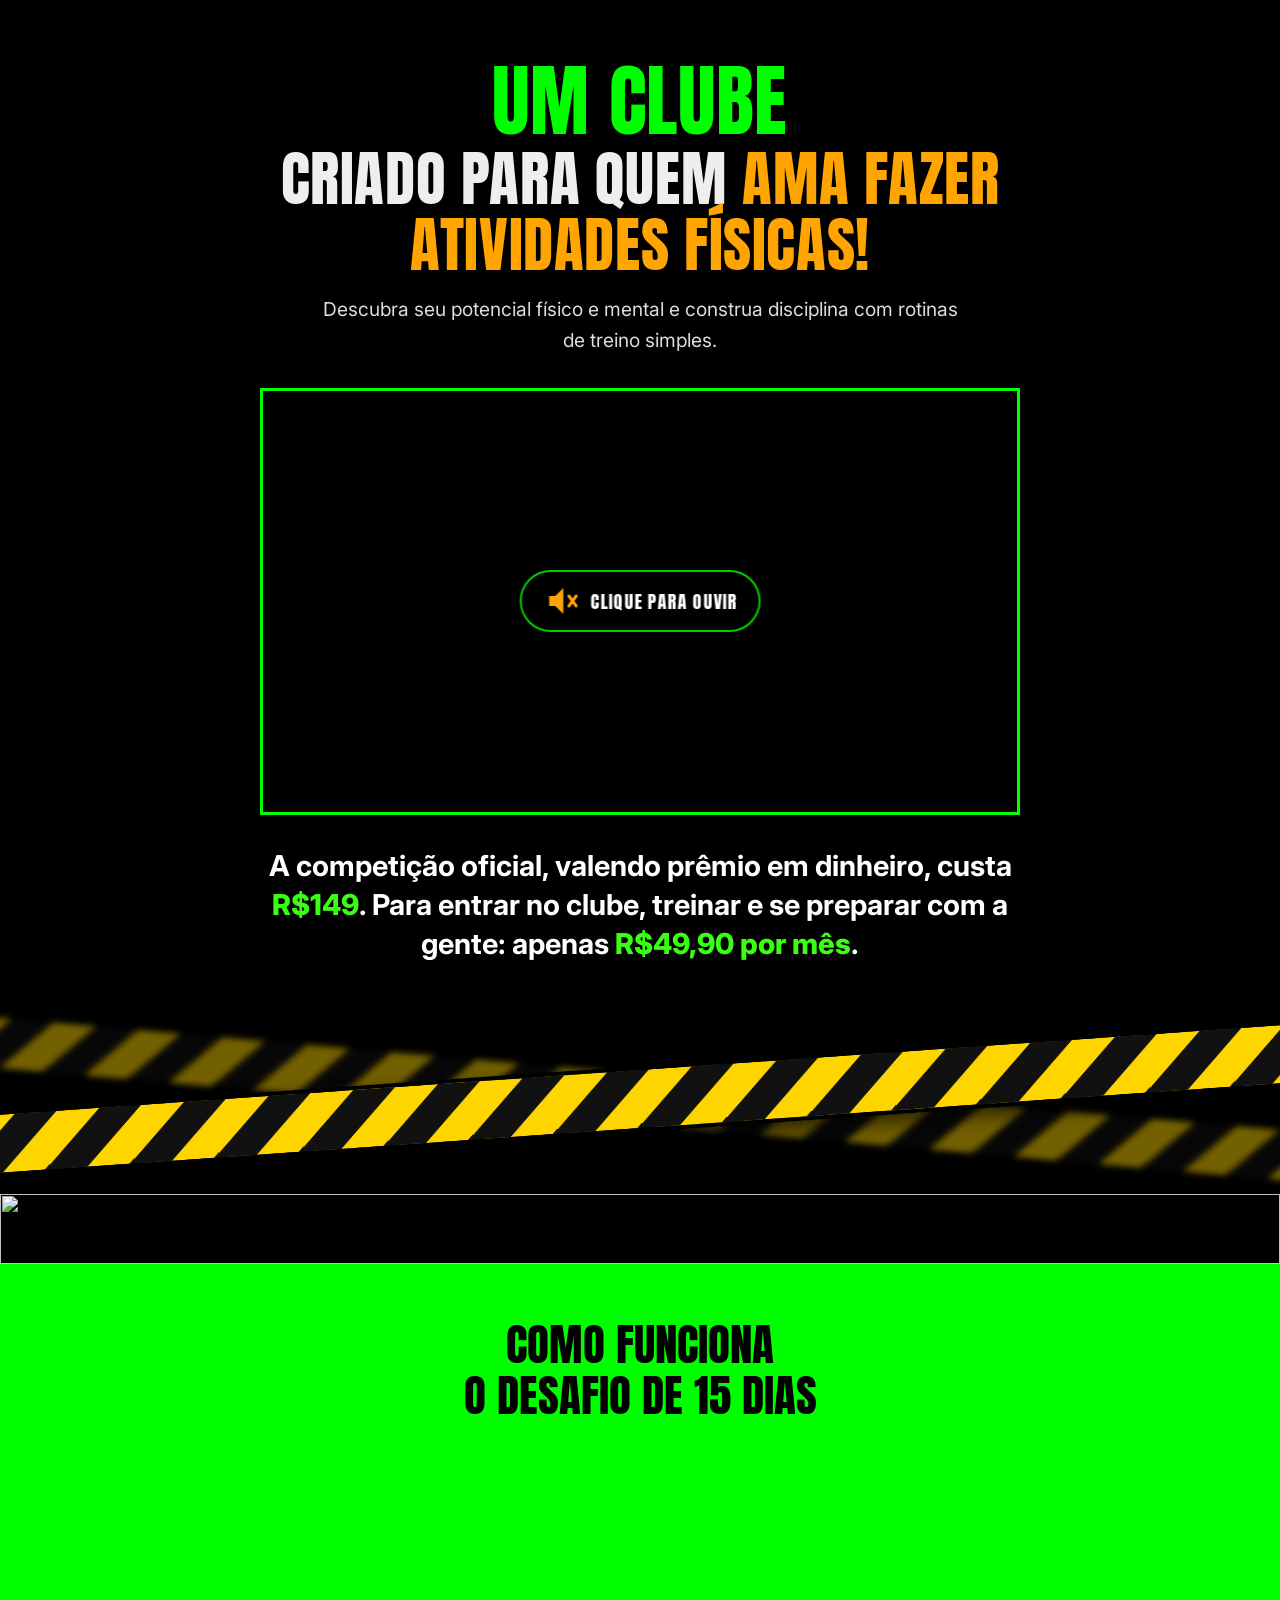
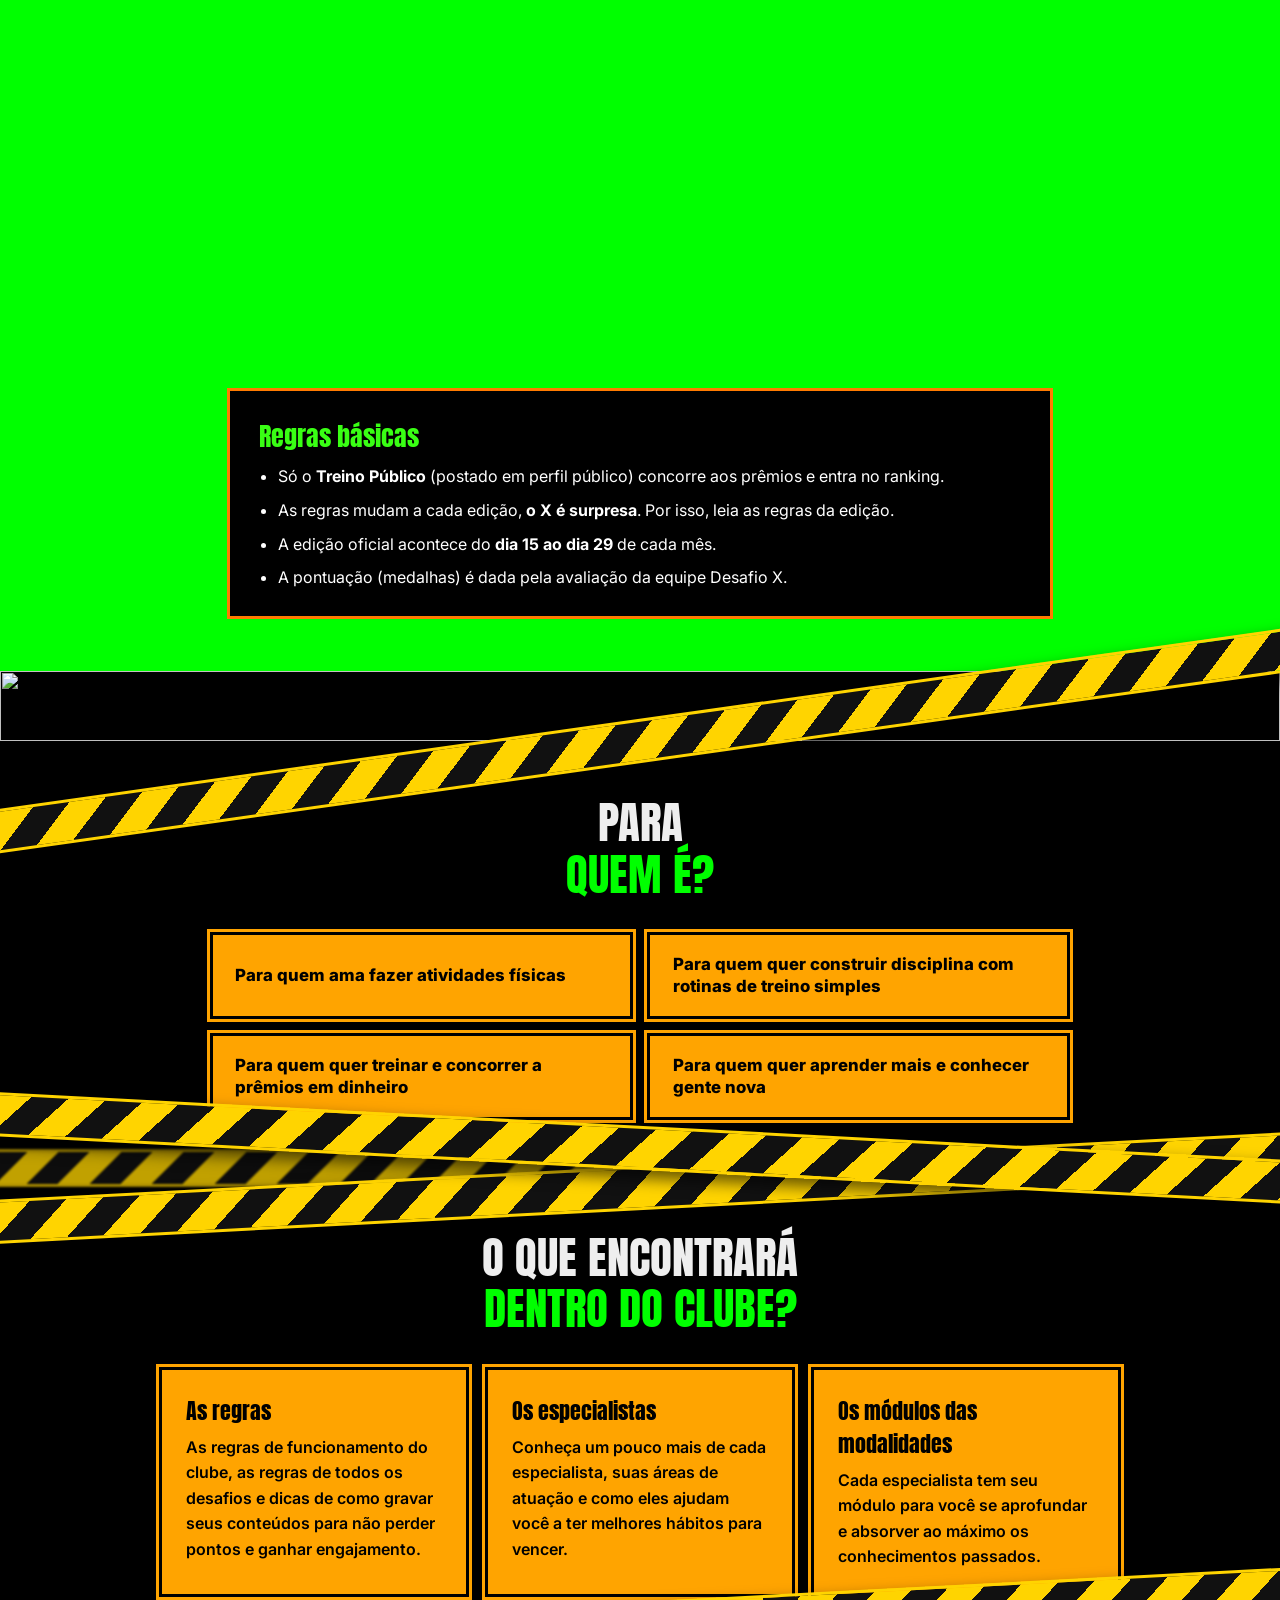
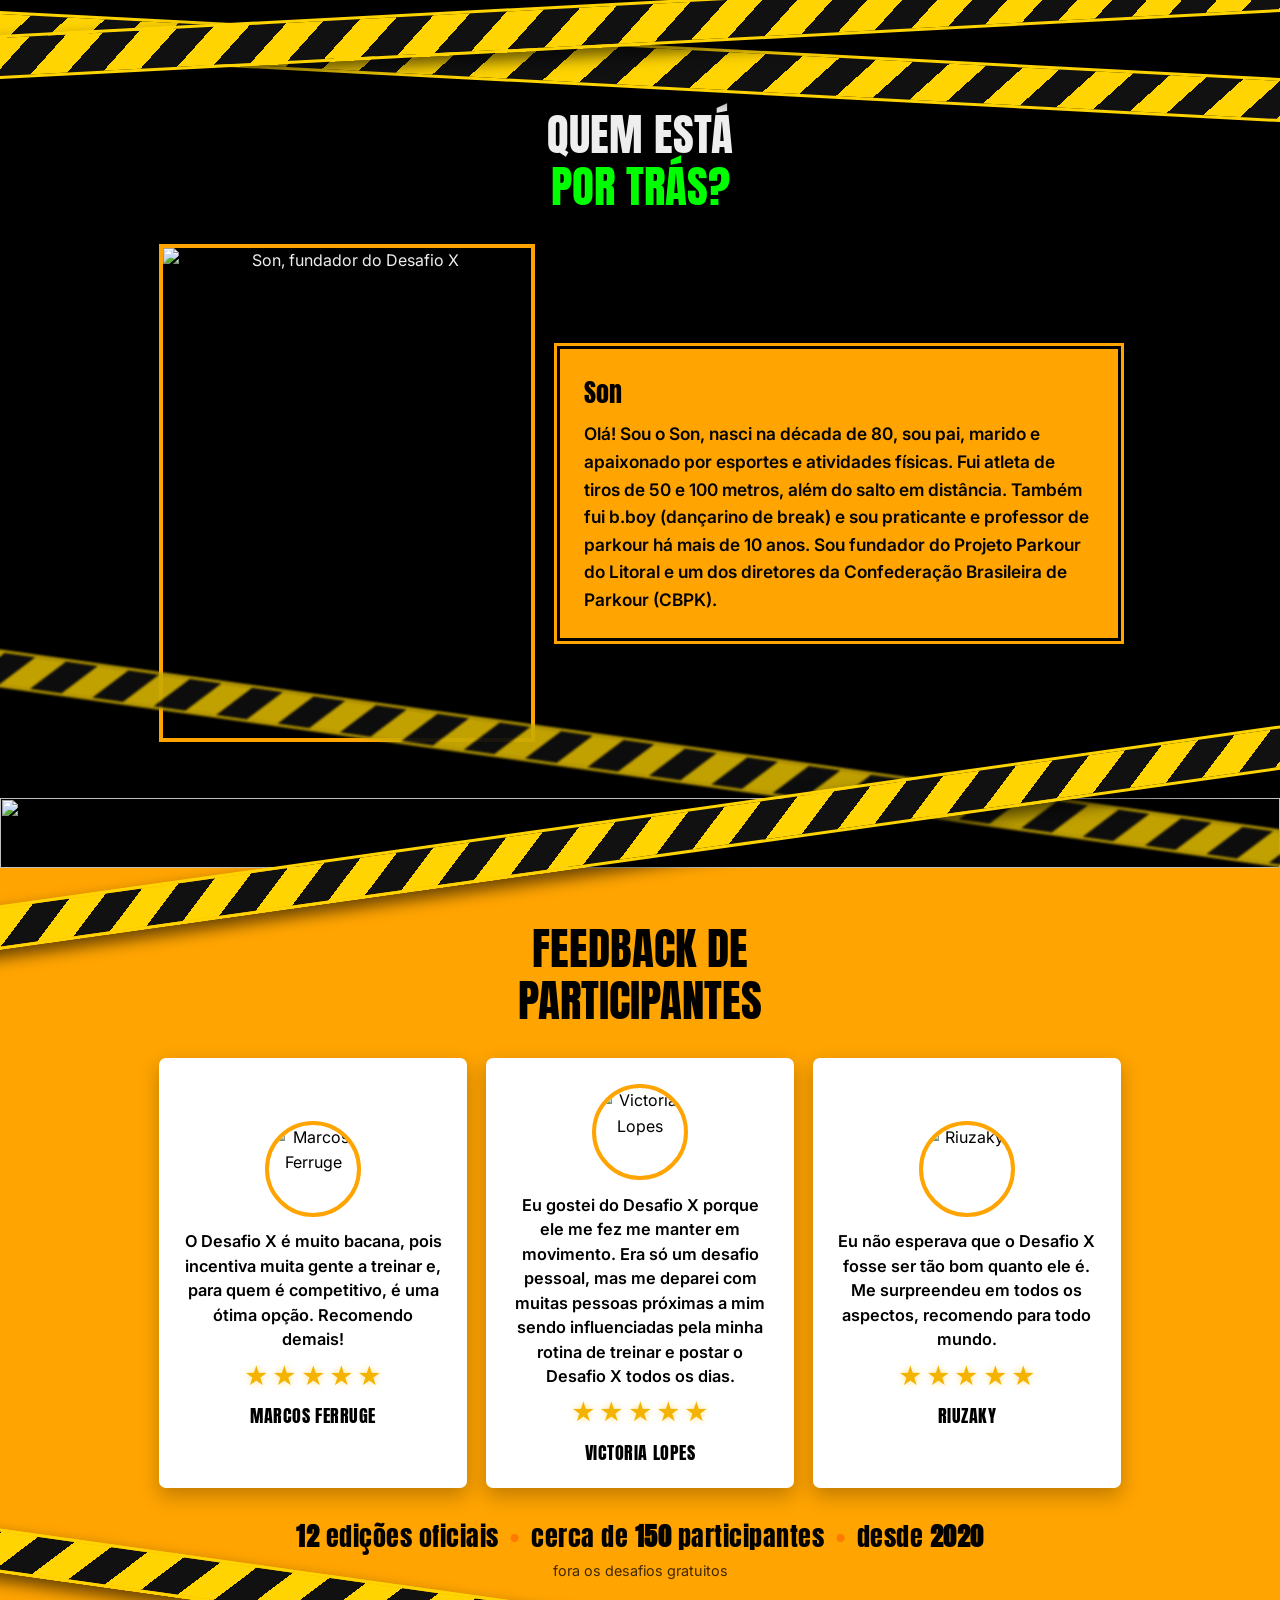
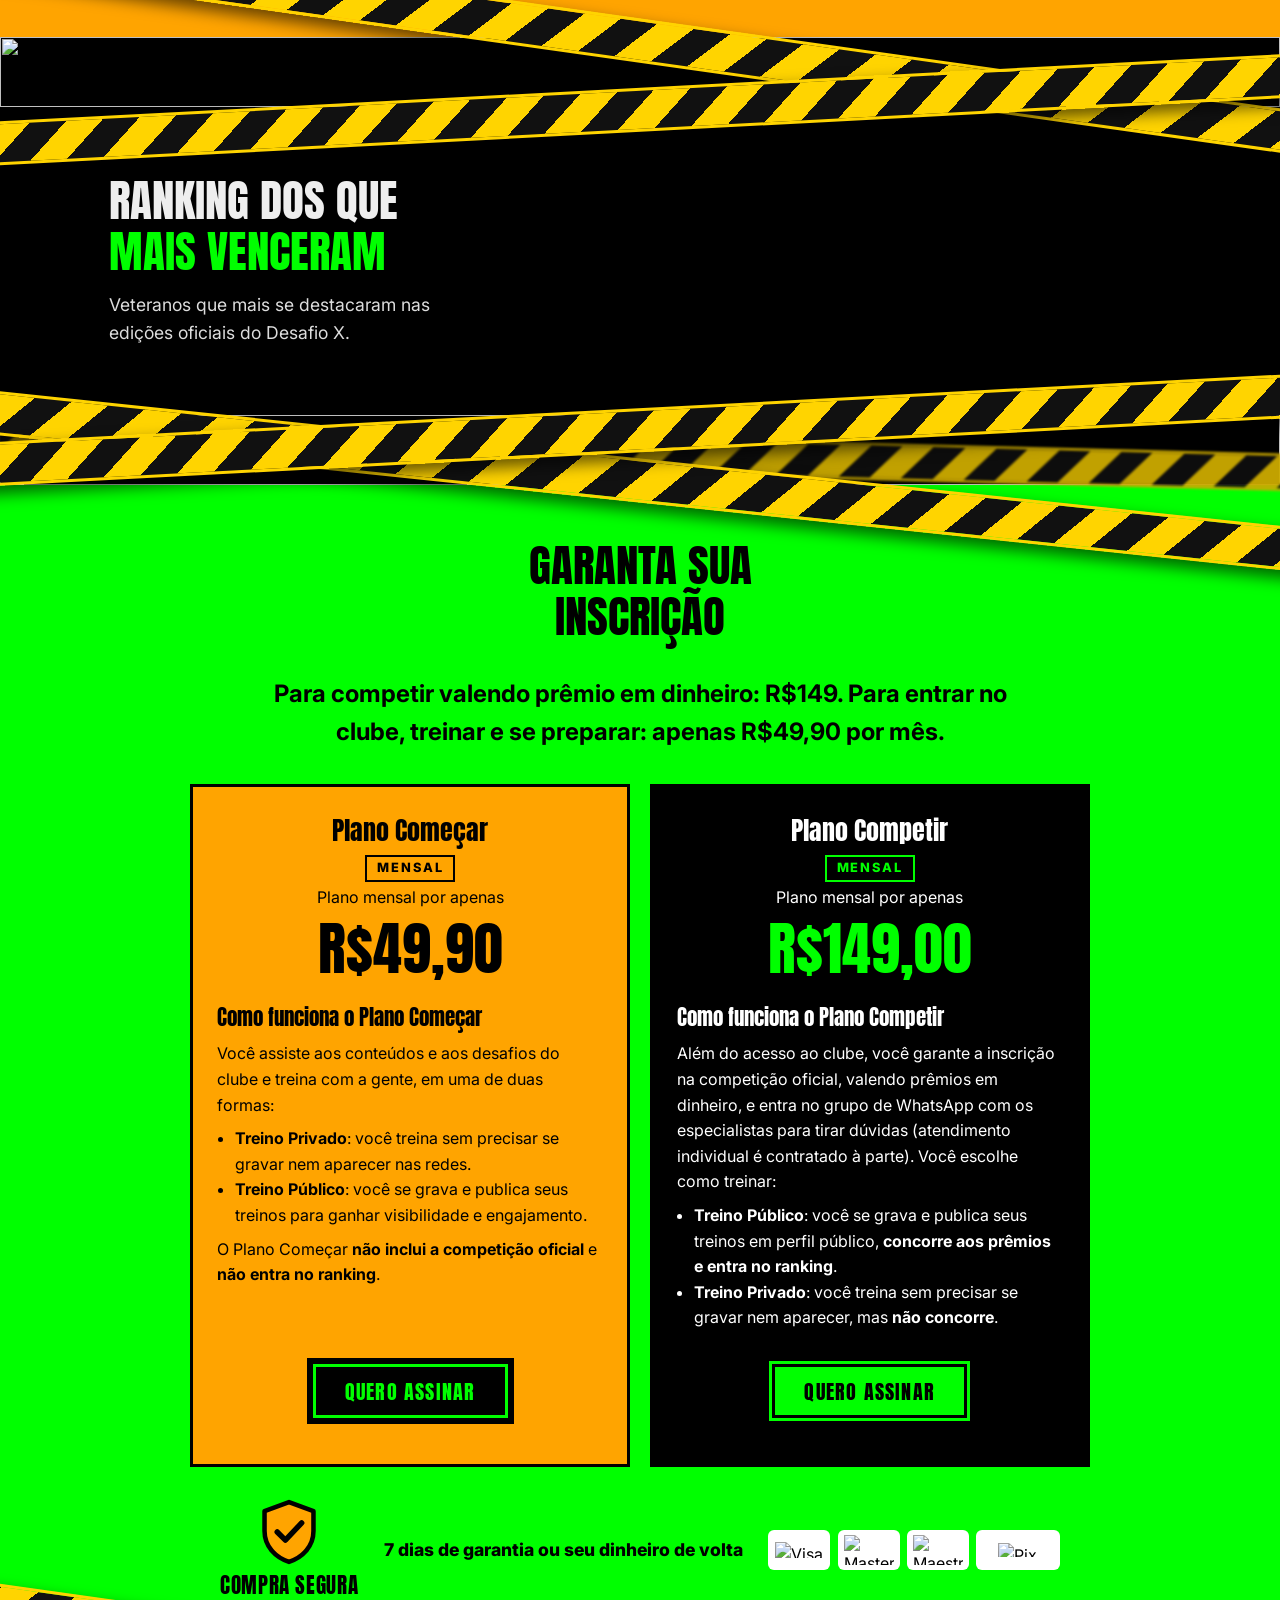
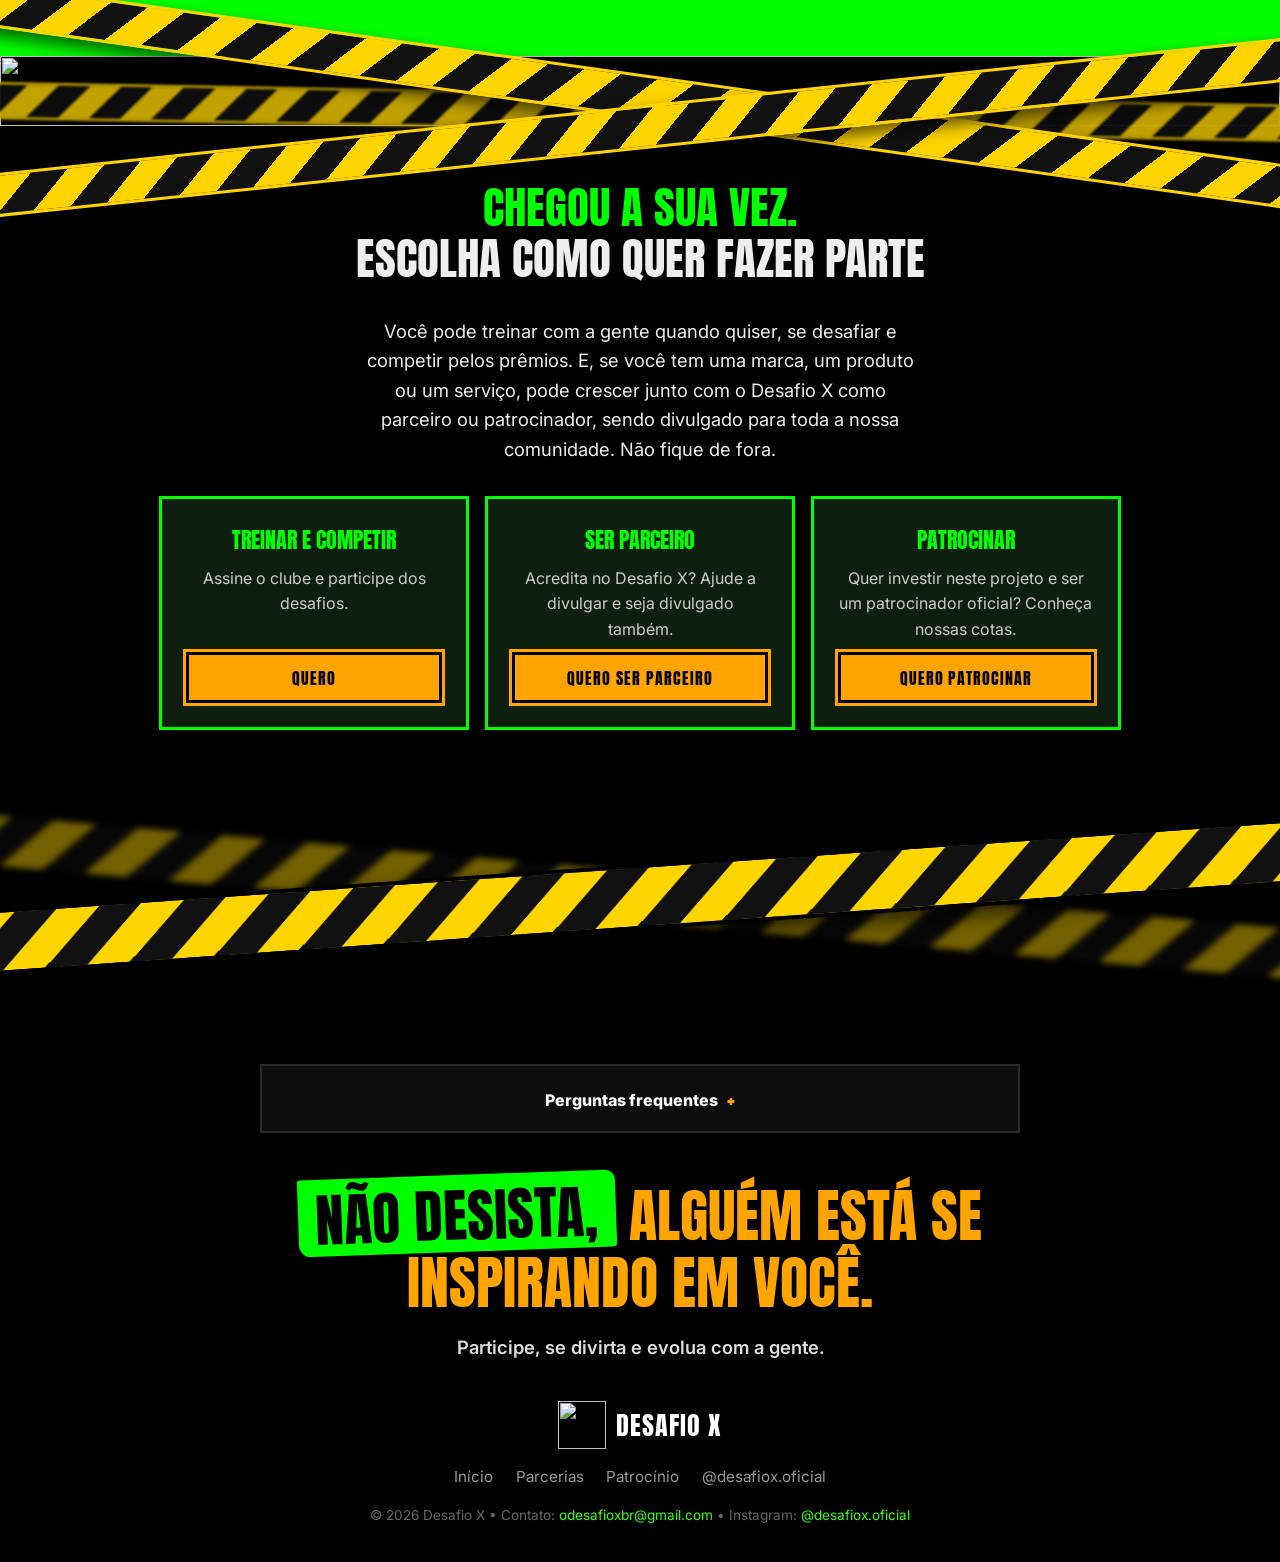
==== desafiox/index.html @ c7aa554b "Publish the Desafio X site under /desafiox/. Serve the hub at parkourdolitoral.com.br/desafiox/ with" ====
<!doctype html>
<html lang="pt-BR" class="js">
<head>
<meta charset="utf-8">
<meta name="robots" content="noindex, nofollow">
<meta name="viewport" content="width=device-width,initial-scale=1">
<title>Clube Desafio X — treine, poste e concorra a prêmios em dinheiro</title>
  <link rel="icon" type="image/png" href="assets/favicon.png">
  <link rel="icon" href="favicon.ico" sizes="any">
  <link rel="apple-touch-icon" href="assets/apple-touch-icon.png">
<meta name="description" content="Um clube criado para quem ama fazer atividades físicas. Plano Começar por R$49,90/mês ou Plano Competir por R$149,00/mês. 7 dias de garantia.">
<meta property="og:title" content="Clube Desafio X"><meta property="og:image" content="assets/clube-desafio-x.webp">
<meta name="theme-color" content="#000000">
<link rel="preconnect" href="https://fonts.googleapis.com"><link rel="preconnect" href="https://fonts.gstatic.com" crossorigin>
<link href="https://fonts.googleapis.com/css2?family=Anton&family=Inter:wght@400;600;800&display=swap" rel="stylesheet">
<link rel="stylesheet" href="css/style.css?v=102">
</head>
<body>

<main id="topo">
<section class="hero">
  <h1><span class="spray">Um Clube</span> criado para quem <em>ama fazer atividades físicas!</em></h1>
  <p class="lead">Descubra seu potencial físico e mental e construa disciplina com rotinas de treino simples.</p>
  <div class="video vplayer"><video muted autoplay loop playsinline preload="auto" disablepictureinpicture controlslist="nodownload noplaybackrate nofullscreen" poster="assets/video/poster.webp"><source src="assets/video/desafiox_vendas.mp4?v=13" type="video/mp4">Seu navegador não suporta vídeo.</video><button class="vplay" type="button" aria-label="Ativar o som e assistir do início"><span class="vsound"><svg viewBox="0 0 24 24" aria-hidden="true"><path d="M3 9v6h4l5 5V4L7 9H3z"/><path d="M16.5 8.5l5 7M21.5 8.5l-5 7" stroke-width="2.2" stroke-linecap="round" fill="none"/></svg><b>Clique para ouvir</b></span></button><div class="vbar" aria-hidden="true"><i></i></div></div>
  <p class="hero-price">A competição oficial, valendo prêmio em dinheiro, custa <b>R$149</b>. Para entrar no clube, treinar e se preparar com a gente: apenas <b>R$49,90 por mês</b>.</p>
</section>

<div class="ribbons" aria-hidden="true">
  <div class="rib back"><div class="rib-track"></div></div>
  <div class="rib front"><div class="rib-track"></div></div>
</div>

<div class="blk blk-green">
<img class="brush" src="assets/pincel-verde-topo.webp" alt="" aria-hidden="true" width="2400" height="90">
<div class="blk-in"><section id="como-funciona" class="sec">
  <h2 class="graf">Como funciona <b>o desafio de 15 dias</b></h2>
  <div class="steps-wrap"><ol class="steps rev">
    <li>Você assina o Plano Competir e entra no clube</li>
    <li>Na área de membros você recebe as regras detalhadas e começa a se preparar com as instruções dos especialistas</li>
    <li>Se prepara até quando achar que está pronto: você treina e compete quando quiser</li>
    <li>Executa o máximo de desafios que conseguir no dia (diário + bônus) para acumular pontos, grava e posta no Instagram</li>
    <li>Todos do Plano Competir entram no ranking, visível na área de membros</li>
    <li>Os três que conquistarem o pódio levam as premiações</li>
  </ol></div>
  <div class="regras">
    <h3>Regras básicas</h3>
    <ul>
      <li>Só o <b>Treino Público</b> (postado em perfil público) concorre aos prêmios e entra no ranking.</li>
      <li>As regras mudam a cada edição, <b>o X é surpresa</b>. Por isso, leia as regras da edição.</li>
      <li>A edição oficial acontece do <b>dia 15 ao dia 29</b> de cada mês.</li>
      <li>A pontuação (medalhas) é dada pela avaliação da equipe Desafio X.</li>
    </ul>
  </div>
</section></div>
<img class="brush bot" src="assets/pincel-verde-base.webp" alt="" aria-hidden="true" width="2400" height="90">
</div>

<div class="seam s1" aria-hidden="true"><span class="tp f a"></span></div>

<section class="sec">
  <h2 class="graf">Para <b>quem é?</b></h2>
  <ul class="checks">
    <li>Para quem ama fazer atividades físicas</li>
    <li>Para quem quer construir disciplina com rotinas de treino simples</li>
    <li>Para quem quer treinar e concorrer a prêmios em dinheiro</li>
    <li>Para quem quer aprender mais e conhecer gente nova</li>
  </ul>
</section>

<div class="seam s2" aria-hidden="true"><span class="tp k c"></span><span class="tp f a"></span><span class="tp f b"></span></div>

<section id="clube" class="sec">
  <h2 class="graf">O que encontrará <b>dentro do Clube?</b></h2>
  <div class="features">
    <div class="card"><h3>As regras</h3><p>As regras de funcionamento do clube, as regras de todos os desafios e dicas de como gravar seus conteúdos para não perder pontos e ganhar engajamento.</p></div>
    <div class="card"><h3>Os especialistas</h3><p>Conheça um pouco mais de cada especialista, suas áreas de atuação e como eles ajudam você a ter melhores hábitos para vencer.</p></div>
    <div class="card"><h3>Os módulos das modalidades</h3><p>Cada especialista tem seu módulo para você se aprofundar e absorver ao máximo os conhecimentos passados.</p></div>
  </div>
</section>

<div class="seam s3" aria-hidden="true"><span class="tp f a"></span><span class="tp f b"></span></div>

<section id="quem" class="sec">
  <h2 class="graf">Quem está <b>por trás?</b></h2>
  <div class="quem">
    <img src="assets/son.webp" alt="Son, fundador do Desafio X" width="900" height="1200" loading="lazy">
    <div class="card"><h3>Son</h3><p>Olá! Sou o Son, nasci na década de 80, sou pai, marido e apaixonado por esportes e atividades físicas. Fui atleta de tiros de 50 e 100 metros, além do salto em distância. Também fui b.boy (dançarino de break) e sou praticante e professor de parkour há mais de 10 anos. Sou fundador do Projeto Parkour do Litoral e um dos diretores da Confederação Brasileira de Parkour (CBPK).</p></div>
  </div>
</section>

<div class="seam s4" aria-hidden="true"><span class="tp k a"></span><span class="tp f a"></span></div>

<div class="blk blk-orange">
<img class="brush" src="assets/pincel-laranja-topo.webp" alt="" aria-hidden="true" width="2400" height="90">
<div class="blk-in"><section id="feedback" class="sec">
  <h2 class="graf">Feedback de <b>participantes</b></h2>
  <div class="deps">
    <figure class="dep" tabindex="0"><img src="assets/rk-marcos.webp" alt="Marcos Ferruge" width="400" height="400" loading="lazy"><blockquote>O Desafio X é muito bacana, pois incentiva muita gente a treinar e, para quem é competitivo, é uma ótima opção. Recomendo demais!</blockquote><span class="estrelas" aria-label="5 estrelas"><i>★</i><i>★</i><i>★</i><i>★</i><i>★</i></span><figcaption>Marcos Ferruge</figcaption></figure>
    <figure class="dep" tabindex="0"><img src="assets/rk-victoria.webp" alt="Victoria Lopes" width="400" height="400" loading="lazy"><blockquote>Eu gostei do Desafio X porque ele me fez me manter em movimento. Era só um desafio pessoal, mas me deparei com muitas pessoas próximas a mim sendo influenciadas pela minha rotina de treinar e postar o Desafio X todos os dias.</blockquote><span class="estrelas" aria-label="5 estrelas"><i>★</i><i>★</i><i>★</i><i>★</i><i>★</i></span><figcaption>Victoria Lopes</figcaption></figure>
    <figure class="dep" tabindex="0"><img src="assets/rk-riuzaky.webp" alt="Riuzaky" width="400" height="400" loading="lazy"><blockquote>Eu não esperava que o Desafio X fosse ser tão bom quanto ele é. Me surpreendeu em todos os aspectos, recomendo para todo mundo.</blockquote><span class="estrelas" aria-label="5 estrelas"><i>★</i><i>★</i><i>★</i><i>★</i><i>★</i></span><figcaption>Riuzaky</figcaption></figure>
  </div>
  <div class="prova"><p class="prova-num"><b>12</b> edições oficiais <span>•</span> cerca de <b>150</b> participantes <span>•</span> desde <b>2020</b></p><p class="prova-nota">fora os desafios gratuitos</p></div>
</section></div>
<img class="brush bot" src="assets/pincel-laranja-base.webp" alt="" aria-hidden="true" width="2400" height="90">
</div>

<div class="seam s7" aria-hidden="true"><span class="tp f a"></span><span class="tp f b"></span></div>


<section id="ranking" class="sec rk">
  <div class="rk-txt">
    <h2 class="graf">Ranking dos que <b>mais venceram</b></h2>
    <p>Veteranos que mais se destacaram nas edições oficiais do Desafio X.</p>
  </div>
  <ol class="podio rev">
    <li class="pd p2" style="--d:0"><span class="holo"><img src="assets/rk-riuzaky.webp" alt="Riuzaky" width="400" height="400" loading="lazy"></span><b class="nm">Riuzaky</b><span class="tt">Tri Campeão</span><div class="degrau"><span>2º</span></div></li>
    <li class="pd p1" style="--d:1"><span class="holo"><img src="assets/rk-marcos.webp" alt="Marcos Ferruge" width="400" height="400" loading="lazy"></span><b class="nm">Marcos Ferruge</b><span class="tt">Tetra Campeão</span><div class="degrau"><span>1º</span></div></li>
    <li class="pd p3" style="--d:2"><span class="holo"><img src="assets/rk-victoria.webp" alt="Victoria Lopes" width="400" height="400" loading="lazy"></span><b class="nm">Victoria Lopes</b><span class="tt">Bi Campeã</span><div class="degrau"><span>3º</span></div></li>
    <li class="pd p4" style="--d:3"><span class="holo"><img src="assets/rk-gaby.webp" alt="Gaby" width="400" height="400" loading="lazy"></span><b class="nm">Gaby</b><span class="tt">Campeã</span><div class="degrau"><span>4º</span></div></li>
  </ol>
</section>

<div class="seam s5" aria-hidden="true"><span class="tp f a"></span><span class="tp f b"></span><span class="tp k c"></span></div>

<div class="blk blk-green">
<img class="brush" src="assets/pincel-verde-topo.webp" alt="" aria-hidden="true" width="2400" height="90">
<div class="blk-in"><section id="inscricao" class="sec">
  <h2 class="graf">Garanta sua <b>inscrição</b></h2>
  <p class="center plans-lead">Para competir valendo prêmio em dinheiro: <b>R$149</b>. Para entrar no clube, treinar e se preparar: apenas <b>R$49,90 por mês</b>.</p>
  <div class="plans">
    <div class="card plan"><span class="pl">Plano Começar</span><span class="per">mensal</span><p>Plano mensal por apenas</p><p class="big-price">R$49,90</p>
      <div class="pdesc"><h3>Como funciona o Plano Começar</h3><p>Você assiste aos conteúdos e aos desafios do clube e treina com a gente, em uma de duas formas:</p><ul class="formas"><li><b>Treino Privado</b>: você treina sem precisar se gravar nem aparecer nas redes.</li><li><b>Treino Público</b>: você se grava e publica seus treinos para ganhar visibilidade e engajamento.</li></ul><p>O Plano Começar <b>não inclui a competição oficial</b> e <b>não entra no ranking</b>.</p></div>
      <a class="btn" href="https://pay.kiwify.com.br/g9sPenn" target="_blank" rel="noopener">Quero assinar</a></div>
    <div class="card plan hot"><span class="pl">Plano Competir</span><span class="per">mensal</span><p>Plano mensal por apenas</p><p class="big-price">R$149,00</p>
      <div class="pdesc"><h3>Como funciona o Plano Competir</h3><p>Além do acesso ao clube, você garante a inscrição na competição oficial, valendo prêmios em dinheiro, e entra no grupo de WhatsApp com os especialistas para tirar dúvidas (atendimento individual é contratado à parte). Você escolhe como treinar:</p><ul class="formas"><li><b>Treino Público</b>: você se grava e publica seus treinos em perfil público, <b>concorre aos prêmios e entra no ranking</b>.</li><li><b>Treino Privado</b>: você treina sem precisar se gravar nem aparecer, mas <b>não concorre</b>.</li></ul></div>
      <a class="btn" href="https://pay.kiwify.com.br/NEKeM38" target="_blank" rel="noopener">Quero assinar</a></div>
  </div>
  <div class="seguro">
    <div class="seg-sel"><svg class="escudo" viewBox="0 0 64 72" aria-hidden="true"><path d="M32 3 L59 13 V35 C59 52 47 64 32 69 C17 64 5 52 5 35 V13 Z" fill="#ffa400" stroke="#000" stroke-width="5" stroke-linejoin="round"/><path d="M19 36 L28 45 L46 26" fill="none" stroke="#000" stroke-width="6" stroke-linecap="round" stroke-linejoin="round"/></svg><b>Compra segura</b></div>
    <p class="seg-txt">7 dias de garantia ou seu dinheiro de volta</p>
    <div class="bandeiras" aria-label="Formas de pagamento: Visa, Mastercard, Maestro e Pix">
      <span class="bd"><img data-txt="0,0,1,1" src="assets/pag/visa.svg" alt="Visa" width="60" height="20"></span>
      <span class="bd"><img data-txt="0,0,1,1" src="assets/pag/mastercard.svg" alt="Mastercard" width="60" height="36"></span>
      <span class="bd"><img data-txt="0,0,1,1" src="assets/pag/maestro.svg" alt="Maestro" width="60" height="36"></span>
      <span class="bd"><img data-txt="0,0,1,1" src="assets/pag/pix.svg" alt="Pix" width="80" height="30"></span>
    </div>
  </div>
</section></div>
<img class="brush bot" src="assets/pincel-verde-base.webp" alt="" aria-hidden="true" width="2400" height="90">
</div>

<div class="seam s6" aria-hidden="true"><span class="tp k a"></span><span class="tp f b"></span><span class="tp f a"></span></div>

<section class="sec final">
  <h2 class="graf"><b>Chegou a sua vez.</b> Escolha como quer fazer parte</h2>
  <p>Você pode treinar com a gente quando quiser, se desafiar e competir pelos prêmios. E, se você tem uma marca, um produto ou um serviço, pode crescer junto com o Desafio X como parceiro ou patrocinador, sendo divulgado para toda a nossa comunidade. Não fique de fora.</p>
  <div class="escolha">
    <div class="card esc"><h3>Treinar e competir</h3><p>Assine o clube e participe dos desafios.</p><a class="btn quero-abrir" href="https://pay.kiwify.com.br/g9sPenn" aria-haspopup="dialog">Quero</a></div>
    <div class="card esc"><h3>Ser parceiro</h3><p>Acredita no Desafio X? Ajude a divulgar e seja divulgado também.</p><a class="btn" href="parcerias.html">Quero ser parceiro</a></div>
    <div class="card esc"><h3>Patrocinar</h3><p>Quer investir neste projeto e ser um patrocinador oficial? Conheça nossas cotas.</p><a class="btn" href="patrocinio.html">Quero patrocinar</a></div>
  </div>
</section>
</main>
<div class="ribbons rod-rib" aria-hidden="true">
  <div class="rib back"><div class="rib-track"></div></div>
  <div class="rib front"><div class="rib-track"></div></div>
</div>
<footer class="rod">
  <button type="button" class="faq-btn" aria-haspopup="dialog" aria-controls="faq-modal" aria-expanded="false">Perguntas frequentes</button>
  <p class="rod-frase"><span class="rod-pincel">Não desista,</span> <em>alguém está se inspirando em você.</em></p>
  <p class="rod-sub">Participe, se divirta e evolua com a gente.</p>
  <div class="rod-marca"><img src="assets/favicon.png" alt="" width="48" height="48"><b>Desafio X</b></div>
  <nav class="rod-links" aria-label="Links do rodapé">
    <a href="index.html">Início</a>
    <a href="parcerias.html">Parcerias</a>
    <a href="patrocinio.html">Patrocínio</a>
    <a href="https://instagram.com/desafiox.oficial" target="_blank" rel="noopener">@desafiox.oficial</a>
  </nav>
  <p class="rod-copy">© 2026 Desafio X • Contato: <a href="mailto:odesafioxbr@gmail.com">odesafioxbr@gmail.com</a> • Instagram: <a href="https://www.instagram.com/desafiox.oficial/" target="_blank" rel="noopener">@desafiox.oficial</a></p>
</footer>
<div id="faq-modal" class="faq-modal" role="dialog" aria-modal="true" aria-label="Perguntas frequentes" hidden>
  <button type="button" class="faq-x" aria-label="Fechar perguntas frequentes">×</button>
  <div class="faq-lista">
    <details name="faq" style="--i:0"><summary>Como funciona o clube?</summary><p>Você escolhe o seu plano, começa a treinar e se desafia, participando ou não das competições oficiais. No caminho, faz amizades e ainda engaja o seu perfil com as visualizações de quem acompanha os seus treinos.</p></details>
    <details name="faq" style="--i:1"><summary>Quanto custa?</summary><p>Plano Começar: R$49,90 por mês. Plano Competir: R$149,00 por mês.</p></details>
    <details name="faq" style="--i:2"><summary>Tem garantia?</summary><p>Sim, 7 dias de garantia ou seu dinheiro de volta, nos dois planos (Começar e Competir).</p></details>
    <details name="faq" style="--i:3"><summary>Quais formas de pagamento?</summary><p>Cartões Visa, Mastercard, Maestro e Pix.</p></details>
    <details name="faq" style="--i:4"><summary>Quais são os prêmios?</summary><p>Os prêmios variam de edição para edição. Podem ser dinheiro, produto físico ou digital, serviços ou até mesmo uma postagem na nossa página. Na edição de 15 dias, o 1º colocado ganha 10% do valor arrecadado com as inscrições, o 2º ganha 3% e o 3º ganha 2%. Essas porcentagens são calculadas sobre o valor arrecadado com as inscrições. O prêmio em dinheiro é pago via Pix logo após a divulgação do ranking final da edição, e entramos em contato com os vencedores.</p></details>
    <details name="faq" style="--i:5"><summary>Preciso de equipamentos? Sou iniciante, posso participar?</summary><p>Não precisa de equipamento. Os exercícios são funcionais e, se algum desafio usar equipamento, damos todas as instruções de onde encontrar de graça.</p></details>
    <details name="faq" style="--i:6"><summary>Por quanto tempo tenho acesso?</summary><p>A assinatura dura 30 dias.</p></details>
    <details name="faq" style="--i:6"><summary>A assinatura renova? Como cancelo?</summary><p>A assinatura é mensal e renova automaticamente pela Kiwify. Você pode cancelar a qualquer momento na área de compras da Kiwify.</p></details>
    <details name="faq" style="--i:7"><summary>Como faço para ser parceiro?</summary><p>O parceiro entrega algo da sua área: cupons ou vouchers, produtos, serviços, conteúdo especializado ou um espaço para desafios presenciais. Também divulga o Desafio X pelo menos uma vez por semana. Em troca, tem acesso ao grupo VIP no Instagram e uma divulgação semanal nos nossos canais. Para conversar, chame a gente no Direct do Instagram. Saiba mais na <a href="parcerias.html">página de parcerias</a>.</p></details>
    <details name="faq" style="--i:8"><summary>Como funciona o patrocínio?</summary><p>São quatro cotas: Ponto de Partida, Bronze, Prata e Ouro. Cada uma tem stories, collabs e desafios patrocinados, conforme a cota. Veja os detalhes na <a href="patrocinio.html">página de patrocínio</a>.</p></details>
    <details name="faq" style="--i:9"><summary>O que são os desafios patrocinados?</summary><p>São desafios gratuitos que levam o nome do patrocinador, com uma meta por dia. Podem ser digitais, abertos a qualquer pessoa de qualquer lugar, ou regionais, voltados para a região do patrocinador. Uma das regras é seguir os patrocinadores.</p></details>
  </div>
</div>
<script>
(function(){
  var m=document.getElementById('faq-modal'),L=m.querySelector('.faq-lista'),btn=document.querySelector('.faq-btn'),y0=0,aberto=false,ultimo=null;
  function abrir(){if(aberto)return;ultimo=document.activeElement;m.hidden=false;m.scrollTop=0;aberto=true;y0=scrollY;btn&&btn.setAttribute('aria-expanded','true');requestAnimationFrame(function(){m.classList.add('vis')});setTimeout(function(){var s=L.querySelector('summary');s&&s.focus({preventScroll:true})},30);}
  function fechar(){if(!aberto)return;m.classList.remove('vis');m.hidden=true;aberto=false;L.querySelectorAll('details[open]').forEach(function(d){d.open=false});btn&&btn.setAttribute('aria-expanded','false');if(ultimo&&ultimo.focus)ultimo.focus({preventScroll:true});}
  function rolavel(){return m.scrollHeight>m.clientHeight+2;}
  btn&&btn.addEventListener('click',abrir);
  m.querySelector('.faq-x').addEventListener('click',fechar);
  m.addEventListener('click',function(e){if(!e.target.closest('details'))fechar();});
  m.addEventListener('wheel',function(e){if(!e.target.closest('.faq-lista')&&!rolavel())fechar();},{passive:true});
  m.addEventListener('touchmove',function(e){if(!e.target.closest('.faq-lista')&&!rolavel())fechar();},{passive:true});
  addEventListener('scroll',function(){if(aberto&&Math.abs(scrollY-y0)>4)fechar();},{passive:true});
  addEventListener('keydown',function(e){if(e.key==='Escape')fechar();});
  document.querySelectorAll('a[href="#faq"]').forEach(function(a){a.addEventListener('click',function(e){e.preventDefault();abrir();});});
  L.querySelectorAll('details').forEach(function(d){d.addEventListener('toggle',function(){if(d.open)L.querySelectorAll('details[open]').forEach(function(o){if(o!==d)o.open=false;});});});
  if(location.hash==='#faq')abrir();
})();
</script>
<script src="js/neon.js?v=95" defer></script>
<script src="js/fitas.js?v=95" defer></script>
<script src="js/player.js" defer></script>
<script src="js/quero.js" defer></script>
<script>document.querySelectorAll('.dep').forEach(function(c){c.addEventListener('touchstart',function(){document.querySelectorAll('.dep.on').forEach(function(o){if(o!==c)o.classList.remove('on')});c.classList.add('on')},{passive:true})});</script>
</body></html>
---- desafiox/css/style.css ----
:root{--g:#00ff00;--o:#ffa400;--y:#ffd500}
*{box-sizing:border-box;margin:0;padding:0}
html{scroll-behavior:smooth}
body{background:#000;color:#eee;font:16px/1.6 Inter,system-ui,sans-serif}
a{color:var(--o)}
.hero,.sec{max-width:1000px;margin:0 auto;padding:3.5rem 1.2rem;text-align:center}
.kicker{font:1.1rem Anton,Impact,sans-serif;color:var(--o);letter-spacing:.2em;text-transform:uppercase}
h1{text-transform:uppercase;letter-spacing:.01em;font:clamp(2rem,6vw,3.8rem)/1.1 Anton,Impact,sans-serif;margin:.6rem 0 1rem}
h1 .spray{font-family:Anton,Impact,sans-serif;color:var(--g);display:block;font-size:1.3em}
h1 em{color:var(--o);font-style:normal}
.lead{font-size:1.2rem;max-width:640px;margin:0 auto 2rem;color:#ddd}
.video{position:relative;aspect-ratio:16/9;max-width:760px;margin:0 auto 2rem;border:3px solid var(--g)}
.video iframe{position:absolute;inset:0;width:100%;height:100%;border:0}
.graf{text-transform:uppercase;font:clamp(1.8rem,5vw,2.8rem)/1.15 Anton,Impact,sans-serif;margin-bottom:2rem}
.graf b{font-family:Anton,Impact,sans-serif;font-weight:400;color:var(--g);display:block}
.graf.sm{font-size:clamp(1.5rem,4vw,2.1rem);margin:3rem 0 1.5rem}.graf.sm b{color:var(--o);display:inline}
.btn{display:inline-block;background:var(--o);color:#000;font:1.25rem Anton,Impact,sans-serif;text-decoration:none;padding:.9rem 2.2rem;border:3px solid #000;outline:3px solid var(--o);text-transform:uppercase;margin:1rem 0;transition:transform .15s}
.btn:hover{transform:rotate(-1.5deg) scale(1.04);background:var(--g);outline-color:var(--g)}
.small{font-size:.9rem;color:#aaa}.center{text-align:center;margin:1rem 0}
.ph{background:var(--y);color:#000;font-weight:800;padding:0 .35em}
p.ph{display:inline-block}
.card{background:#0d0d0d;border:2px solid #2a2a2a;padding:1.5rem;text-align:left}
.steps{list-style:none;counter-reset:s;display:grid;grid-template-columns:repeat(3,1fr);gap:1rem;text-align:left}
.steps li{counter-increment:s;border:2px solid #2a2a2a;padding:1.2rem;font-weight:600;background:#0d0d0d}
.steps li::before{content:counter(s);display:block;font:2.4rem Anton,Impact,sans-serif;color:var(--o)}
.checks{list-style:none;max-width:620px;margin:0 auto;text-align:left}
.checks li{padding:.6rem 0 .6rem 2.2rem;position:relative;border-bottom:1px dashed #333;font-size:1.08rem}
.checks li::before{content:'X';position:absolute;left:0;font:1.4rem Anton,Impact,sans-serif;color:var(--g)}
.features{display:grid;grid-template-columns:repeat(3,1fr);gap:1rem}.features.two{grid-template-columns:repeat(2,1fr)}
.features h3{font:1.4rem Anton,Impact,sans-serif;color:var(--g);margin-bottom:.5rem}
.bonus{border-color:var(--o)}.bonus h3{color:var(--o)}
.plans{display:grid;grid-template-columns:repeat(2,1fr);gap:1.2rem;max-width:720px;margin:2rem auto}
.plan{text-align:center;border-color:#444}.plan.hot{border:3px solid var(--g)}
.pl{font:1.6rem Anton,Impact,sans-serif;color:var(--o)}
.big-price{font:clamp(2.6rem,7vw,3.6rem)/1.1 Anton,Impact,sans-serif;color:var(--g);margin:.4rem 0}
.inc{margin:1.5rem auto}
details{max-width:760px;margin:0 auto .7rem;border:2px solid #2a2a2a;background:#0d0d0d;text-align:left}
summary{cursor:pointer;padding:1rem 1.2rem;font-weight:800;list-style:none;position:relative;padding-right:2.5rem}
summary::after{content:'+';position:absolute;right:1rem;color:var(--o);font:1.5rem Anton}
details[open] summary::after{content:'–'}details p{padding:0 1.2rem 1rem;color:#ccc}
.final p{max-width:560px;margin:0 auto;font-size:1.15rem}
footer{text-align:center;padding:2rem;color:#777;border-top:2px solid #222}
@media(max-width:800px){.steps,.features,.features.two,.plans{grid-template-columns:1fr}.hero,.sec{padding:2.5rem 1rem}}

h1,h2,h3,.btn,.big-price,.pl{font-weight:400}
.btn{letter-spacing:.06em}
/* brush blocks */
.blk{color:#000;margin:0}
.blk .brush{display:block;width:100%;height:70px;margin-bottom:-1px}
.blk .brush.bot{margin:-1px 0 0}
.blk-orange .blk-in{background:var(--o)}
.blk-green .blk-in{background:var(--g)}
.blk .graf,.blk .graf b,.blk p,.blk .card,.blk .pl,.blk .big-price,.blk li,.blk li::before{color:#000}
.blk .card{background:transparent;border:3px solid #000}
.blk .bio img{border-color:#000}
.blk .plan.hot{background:#000}.blk .plan.hot *{color:#fff}.blk .plan.hot .big-price{color:var(--g)}
.blk .checks li{border-bottom-color:rgba(0,0,0,.35);font-weight:600}
.blk .btn{background:#000;color:var(--g);outline-color:#000}
.blk .plan.hot .btn{background:var(--g);color:#000;outline-color:var(--g)}
@media(max-width:800px){.blk .brush{height:40px}}
.hero-price{color:#ffa400;font-size:1.25rem;text-align:center;margin-top:1rem}
.hero-price s{color:#ffa400;font-weight:700}
.hero-price b{color:#00ff00;font-weight:800}

/* artes */
.arte-sec{max-width:1140px;padding-top:1.5rem;padding-bottom:1.5rem}
.arte{display:block;width:100%;max-width:1100px;height:auto;margin:0 auto}
.faixa{display:block;width:100vw;max-width:100vw;height:auto;margin:0}
html,body{overflow-x:clip}
/* botões dos planos */
.blk .plan .btn{transition:background-color .25s ease,color .25s ease,transform .15s}
.blk .plan:not(.hot) .btn{outline:3px solid var(--g);outline-offset:-9px;border-color:#000}
.blk .plan.hot .btn{outline:3px solid #000;outline-offset:-9px}
.blk .plan .btn:hover{background:#ffa400;color:#000}
.blk .plan:not(.hot) .btn:hover{outline-color:var(--g)}
.blk .plan.hot .btn:hover{outline-color:#000}
/* hero ribbons (restored from v5) */
.ribbons{position:relative;height:190px;overflow:hidden;margin-top:-1rem}
.rib{position:absolute;left:-10%;width:120%;height:58px;top:50%;margin-top:-29px;border-block:4px solid #000;overflow:hidden}
.rib.back{transform:rotate(5deg);opacity:.45;filter:blur(3px)}
.rib.front{transform:rotate(-4deg);height:66px;margin-top:-33px;box-shadow:0 8px 18px rgba(0,0,0,.6)}
.rib-track{height:100%;width:calc(100% + 120px);background:repeating-linear-gradient(-45deg,var(--y) 0 30px,#111 30px 60px);background-size:84.85px 100%;animation:run 1.6s linear infinite}
.rib.back .rib-track{animation-duration:2.6s;animation-direction:reverse}
@keyframes run{from{transform:translateX(-84.85px)}to{transform:translateX(0)}}
@media(max-width:800px){.ribbons{height:130px}.rib{height:42px;margin-top:-21px}.rib.front{height:48px;margin-top:-24px}}
@media(prefers-reduced-motion:reduce){.rib-track{animation:none!important}}

/* fitas overlay nas junções (estáticas) */
.seam{position:relative;height:0;z-index:6;pointer-events:none}
.seam .tp{position:absolute;left:-20vw;width:140vw;height:44px;top:-22px;
 background:repeating-linear-gradient(-45deg,#ffd400 0 26px,#111 26px 52px);
 border-block:3px solid #ffd400;--r:0deg;--y:0px;--s:1;transform:translateY(var(--y)) rotate(var(--r)) scale(var(--s))}
.seam .tp.f{box-shadow:0 8px 16px rgba(0,0,0,.6);z-index:2}
.seam .tp.k{--s:.85;filter:blur(1.5px) brightness(.8);opacity:.95;z-index:1}
.s1 .a{--r:-3deg}
.s2 .c{--r:-8deg}.s2 .f.a{--r:7deg}.s2 .f.b{--r:-1deg}
.s3 .a{--r:7deg}.s3 .b{--r:-7deg}
.s4 .k.a{--r:8deg}.s4 .f.a{--r:-6deg}
.s5 .a{--r:-7deg}.s5 .b{--r:6deg}.s5 .c{--r:1deg}
.s6 .k.a{--r:-1deg}.s6 .f.b{--r:8deg}.s6 .f.a{--r:-7deg}
.s7 .a{--r:-7deg}.s7 .b{--r:7deg}
.s8 .k.a{--r:-8deg}.s8 .f.a{--r:7deg}.s8 .f.b{--r:-2deg}
/* espaço livre ao redor das junções para não cobrir texto */
.hero{padding-bottom:3.5rem}
@media(max-width:800px){
 .seam .tp{height:30px;top:-15px;background-size:auto}
 .seam .tp{transform:translateY(calc(var(--y)*.6)) rotate(calc(var(--r)*1.5)) scale(var(--s))}
}
/* capa */
.capa{max-width:1100px;margin:0 auto;padding:1.5rem 1.2rem 0;line-height:0;font-size:0}
.capa img{display:block;width:100%;height:auto}
.hero{padding-top:2rem}
@media(max-width:800px){.capa{padding:0}}
.hero-title{text-transform:uppercase;letter-spacing:.01em;font:400 clamp(2rem,6vw,3.8rem)/1.1 Anton,Impact,sans-serif;margin:.6rem 0 1rem}
.hero-title .spray{color:var(--g);display:block;font-size:1.3em}.hero-title em{color:var(--o);font-style:normal}
/* faixa de pincel laranja atrás dos passos (ref_pincel_amarelo recolorida) */
.steps-wrap{position:relative;isolation:isolate;margin-top:4.5rem;margin-bottom:4.5rem}
.steps{position:relative;z-index:1}
.sec.final{padding-bottom:2.5rem}
@media(max-width:800px){.steps-wrap{margin-top:4rem;margin-bottom:4rem}}
.video video{position:absolute;inset:0;width:100%;height:100%;object-fit:contain;background:#000}
/* item 29: fitas não cobrem texto dentro das artes */
/* item 36: card Mensal sempre laranja; só o botão fica verde (hover/foco/toque) */
.blk .plan:not(.hot){background:#ffa400}
.blk .plan:not(.hot) .btn:hover,.blk .plan:not(.hot) .btn:focus-visible,.blk .plan:not(.hot) .btn:active{background:#00ff00;color:#000;outline-color:#000}
/* item 35: caixas do "Como funciona" laranja com texto preto */
.steps li{background:#ffa400;border-color:#000;color:#000}
.steps li::before{color:#000}
/* item 37: listas sem X, em cartões */
.checks{max-width:860px;display:grid;grid-template-columns:repeat(2,1fr);gap:.9rem;padding:0}
.checks.inc{grid-template-columns:repeat(3,1fr)}
.checks li,.blk .checks li{padding:1.1rem 1.2rem 1.1rem 1.4rem;border:0;border-left:6px solid var(--o);background:#111;color:#fff;font-weight:800;font-size:1.05rem;line-height:1.35;display:flex;align-items:center;box-shadow:0 6px 0 #000}
.checks li::before,.blk .checks li::before{content:none}
.blk .checks li{background:#000;color:#fff;border-left-color:var(--o);box-shadow:6px 6px 0 rgba(0,0,0,.25)}
.blk .checks li:nth-child(even){border-left-color:var(--o)}
@media(max-width:800px){.checks,.checks.inc{grid-template-columns:1fr;gap:.7rem}.checks li{font-size:1rem}}
/* item 38: player sem controles, play grande e barra de progresso */
.vplayer video{pointer-events:none;object-fit:cover}
.vplay{position:absolute;inset:0;margin:auto;width:110px;height:110px;border-radius:50%;border:5px solid #000;outline:4px solid var(--g);background:var(--o);cursor:pointer;display:grid;place-items:center;z-index:2;transition:transform .15s,background .2s;-webkit-tap-highlight-color:transparent}
.vplay svg{width:56px;height:56px;fill:#000;margin-left:8px}
.vplay:hover,.vplay:focus-visible{transform:scale(1.07);background:var(--g);outline-color:var(--o)}
.vplayer.playing .vplay{display:none}
.vbar{position:absolute;left:0;right:0;bottom:0;height:8px;background:rgba(0,0,0,.65);z-index:2}
.vbar i{display:block;height:100%;width:0;background:linear-gradient(90deg,var(--g),var(--o))}
@media(max-width:800px){.vplay{width:84px;height:84px}.vplay svg{width:42px;height:42px}.vbar{height:6px}}
/* itens 40-41: planos */
.plan .per{display:inline-block;font:800 .8rem/1 Inter,sans-serif;letter-spacing:.15em;text-transform:uppercase;padding:.3rem .6rem;margin:.4rem auto .2rem;border:2px solid currentColor}
.blk .plan:not(.hot) .per{color:#000}.blk .plan.hot .per{color:var(--g)}
.plan .pl{display:block}
.pinfo{display:grid;grid-template-columns:1fr 1fr;gap:1.2rem;max-width:860px;margin:2rem auto 0;text-align:left}
.pinfo>div{background:#000;padding:1.5rem 1.6rem;border-left:8px solid var(--o)}
.pinfo h3{font:400 1.7rem/1.1 Anton,Impact,sans-serif;text-transform:uppercase;color:var(--o);margin-bottom:.6rem}
.blk .pinfo p{color:#fff;font-size:1.05rem;line-height:1.55}
@media(max-width:800px){.pinfo{grid-template-columns:1fr}}
.hero{padding-top:3rem}
/* item 45 (revisto): prévia muda em P&B com botão de som no meio */
.vplay{inset:0;margin:0;width:auto;height:auto;border:0;outline:0;border-radius:0;background:transparent;display:block;cursor:pointer}
.vplay:hover,.vplay:focus-visible{transform:none;background:transparent}
.vplayer video{transition:filter .5s ease}
.vplayer:not(.full) video{filter:grayscale(1)}
.vplayer.full .vplay{display:none}
.vsound{position:absolute;left:50%;top:50%;translate:-50% -50%;display:flex;align-items:center;gap:.7rem;padding:.75rem 1.3rem .75rem 1rem;border-radius:999px;background:rgba(0,0,0,.55);border:2px solid rgba(0,255,0,.8);color:#fff;backdrop-filter:blur(4px);box-shadow:0 6px 20px rgba(0,0,0,.5);animation:vpf 2.4s ease-in-out infinite;transition:background .2s}
.vsound svg{width:34px;height:34px;fill:#ffa400;stroke:#ffa400;flex:none}
.vsound b{font:400 1.15rem/1 Anton,Impact,sans-serif;letter-spacing:.06em;text-transform:uppercase;white-space:nowrap}
.vplay:hover .vsound,.vplay:focus-visible .vsound{background:rgba(255,164,0,.9);color:#000}
.vplay:hover .vsound svg,.vplay:focus-visible .vsound svg{fill:#000;stroke:#000}
@keyframes vpf{0%,100%{margin-top:0}50%{margin-top:-6px}}
@media(prefers-reduced-motion:reduce){.vsound{animation:none}}
@media(max-width:800px){.vsound{padding:.5rem .9rem .5rem .7rem;gap:.45rem}.vsound svg{width:24px;height:24px}.vsound b{font-size:.9rem}}
/* itens 50-54 */
.blk .steps li{border:3px solid #000;background:#ffa400;color:#000}
.seguro{display:flex;align-items:center;justify-content:center;gap:1.6rem;max-width:960px;margin:2rem auto 0}
.seg-sel{display:flex;flex-direction:column;align-items:center;gap:.3rem;flex:none}
.seguro .escudo{width:58px;height:66px}
.blk .seg-sel b{color:#000;font:1.3rem Anton,Impact,sans-serif;text-transform:uppercase;letter-spacing:.03em;white-space:nowrap}
.blk .seguro .seg-txt{color:#000;font-weight:800;font-size:1.1rem;margin:0;white-space:nowrap}
.bandeiras{display:flex;gap:.45rem;flex:none}
.bd{background:#fff;border-radius:6px;width:62px;height:40px;display:flex;align-items:center;justify-content:center;padding:4px 6px}
.bd img{max-width:100%;max-height:100%;width:auto;height:auto;display:block}
@media(max-width:800px){.seguro{flex-direction:column;gap:1rem}.blk .seguro .seg-txt{white-space:normal;text-align:center}}
.podio{list-style:none;display:grid;grid-template-columns:repeat(4,1fr);gap:1rem;align-items:end;max-width:1000px;margin:2rem auto 0;padding:0}
.pd{display:flex;flex-direction:column;align-items:center;text-align:center}
.pd img{width:150px;height:150px;border-radius:50%;border:4px solid var(--o);display:block;margin-bottom:.6rem}
.pd.p1 img{width:180px;height:180px}
.pd .nm{font:1.35rem Anton,Impact,sans-serif;text-transform:uppercase;color:#fff;line-height:1.1}
.pd .tt{color:var(--g);font-weight:800;text-transform:uppercase;letter-spacing:.05em;font-size:.85rem;margin:.2rem 0 .7rem}
.degrau{width:100%;background:var(--o);color:#000;font:2.6rem Anton,Impact,sans-serif;display:flex;align-items:flex-start;justify-content:center;padding-top:.6rem;border:3px solid #000;outline:3px solid var(--o)}
.p1 .degrau{height:210px;background:var(--g);outline-color:var(--g)}.p2 .degrau{height:160px}.p3 .degrau{height:120px}.p4 .degrau{height:85px}
@media(max-width:800px){.podio{grid-template-columns:1fr;max-width:340px}.pd.p1{order:-1}.pd.p2{order:0}.pd.p3{order:1}.pd.p4{order:2}.degrau,.p1 .degrau,.p2 .degrau,.p3 .degrau,.p4 .degrau{height:auto;padding:.3rem 0;font-size:2rem}}
.quem{display:grid;grid-template-columns:minmax(0,.8fr) minmax(0,1.2fr);gap:1.4rem;align-items:center;max-width:1000px;margin:0 auto}
.quem img{width:100%;height:auto;display:block;border:4px solid var(--o)}
.quem .card{border:0;background:#0d0d0d}.quem .card h3{font:1.6rem Anton,Impact,sans-serif;color:var(--g);margin-bottom:.6rem}.quem .card p{font-size:1.08rem;line-height:1.6;color:#ddd}
@media(max-width:800px){.quem{grid-template-columns:1fr}}
.escolha{display:grid;grid-template-columns:repeat(3,1fr);gap:1rem;max-width:1000px;margin:2rem auto 0}
.esc{display:flex;flex-direction:column;align-items:center;text-align:center;gap:.6rem;border:3px solid var(--g);background:#0f1f0f}
.esc h3{font:1.4rem Anton,Impact,sans-serif;text-transform:uppercase;color:var(--g)}.esc p{font-size:1rem!important;color:#ccc;flex:1}
.esc .btn{white-space:nowrap;font-size:clamp(.85rem,1.3vw,1rem);height:3.2rem;display:inline-flex;align-items:center;justify-content:center;padding:0 1.1rem;margin:0;width:100%;max-width:260px}
@media(max-width:800px){.escolha{grid-template-columns:1fr}}
.bd:last-child{width:84px}

/* item 79: cartões escuros sobre fundo escuro viram laranja */
#clube .card,.quem .card{background:#ffa400;border:3px solid #000;outline:3px solid #ffa400}
#clube .card h3,.quem .card h3{color:#000}#clube .card p,.quem .card p{color:#000;font-weight:600}
.checks li{background:#ffa400!important;color:#000!important;border:3px solid #000!important;outline:3px solid #ffa400;box-shadow:none!important}

/* item 80: rodapé em HTML */
.rod-rib{margin-top:2rem}footer.rod{padding-top:2.5rem}
footer.rod{background:#000;border-top:0;color:#ccc;padding:4.5rem 1.2rem 2.2rem;text-align:center;position:relative;overflow:hidden}
.rod-frase{position:relative;font:400 clamp(2rem,5.2vw,3.6rem)/1.08 Anton,Impact,sans-serif;text-transform:uppercase;color:#fff;max-width:900px;margin:0 auto}
.rod-frase em{font-style:normal;color:var(--o)}
.rod-pincel{display:inline-block;color:#000;background:var(--g);padding:.18em .3em .08em;transform:rotate(-2deg);border-radius:3px 10px 4px 12px}
.rod-sub{position:relative;margin:1.2rem auto 0;font-size:1.15rem;color:#ddd;font-weight:600}
.rod-marca{position:relative;display:flex;align-items:center;justify-content:center;gap:.6rem;margin:2.4rem 0 1rem}
.rod-marca img{width:48px;height:48px;display:block}
.rod-marca b{font:400 1.6rem Anton,Impact,sans-serif;text-transform:uppercase;color:#fff;letter-spacing:.04em}
.rod-links{position:relative;display:flex;flex-wrap:wrap;justify-content:center;gap:.4rem 1.4rem;font-size:.95rem}
.rod-links a{color:#999;text-decoration:none}.rod-links a:hover{color:var(--g)}
.rod-copy{position:relative;margin-top:1rem;color:#666;font-size:.85rem}
/* item 83: caixas do desafio de 15 dias com borda preta interna (mesmo estilo de Para quem é / Clube) */
.steps li,.blk .steps li{background:#ffa400;border:3px solid #000;outline:3px solid #ffa400;color:#000}

/* item 87: depoimentos flutuantes */
.deps{display:grid;grid-template-columns:repeat(3,1fr);gap:1.4rem;max-width:1060px;margin:1.5rem auto 0;align-items:stretch}
.dep{position:relative;z-index:1;margin:0;background:rgba(255,255,255,.88);-webkit-backdrop-filter:blur(8px);backdrop-filter:blur(8px);border-radius:22px;padding:1.6rem 1.4rem 1.4rem;color:#000;display:flex;flex-direction:column;align-items:center;text-align:center;gap:.8rem;box-shadow:0 6px 18px rgba(0,0,0,.35);transition:transform .35s cubic-bezier(.2,.8,.2,1),box-shadow .35s;outline:none;cursor:default}
.dep img{width:96px;height:96px;border-radius:50%;border:4px solid var(--o);display:block}
.dep blockquote{margin:0;font-weight:600;font-size:1.02rem;line-height:1.5;color:#111;flex:1}
.dep figcaption{font:1.15rem Anton,Impact,sans-serif;text-transform:uppercase;color:#000;letter-spacing:.03em}
.dep:hover,.dep:active,.dep:focus,.dep:focus-visible,.dep.on{transform:translateY(-12px) scale(1.06);z-index:5;box-shadow:0 26px 50px rgba(0,0,0,.6),0 0 0 3px var(--o)}
.estrelas{display:flex;gap:.2rem;font-size:1.5rem;line-height:1}
.estrelas i{font-style:normal;color:#f5b301;text-shadow:0 0 6px rgba(255,200,40,.55);animation:cintila 2.6s ease-in-out infinite}
.estrelas i:nth-child(2){animation-delay:.25s}.estrelas i:nth-child(3){animation-delay:.5s}.estrelas i:nth-child(4){animation-delay:.75s}.estrelas i:nth-child(5){animation-delay:1s}
@keyframes cintila{0%,100%{text-shadow:0 0 4px rgba(255,200,40,.4);filter:brightness(1)}50%{text-shadow:0 0 12px rgba(255,215,60,.95),0 0 2px #fff;filter:brightness(1.25)}}
@media(prefers-reduced-motion:reduce){.estrelas i{animation:none}.dep{transition:none}}
@media(max-width:800px){.deps{grid-template-columns:1fr;max-width:420px}}
details p a{color:var(--o)}
/* item 89: depoimentos mais transparentes, quadrados e hover maior */
#feedback,.deps{overflow:visible}
.dep{background:rgba(255,255,255,.55);border-radius:7px;aspect-ratio:1/1;justify-content:center}
.dep blockquote{flex:0 0 auto;color:#000;text-shadow:0 0 2px rgba(255,255,255,.6)}
.dep:hover,.dep:active,.dep:focus,.dep:focus-visible,.dep.on{transform:translateY(-14px) scale(1.22);z-index:30;background:rgba(255,255,255,.93);box-shadow:0 34px 70px rgba(0,0,0,.75),0 0 0 3px var(--o)}
@media(max-width:800px){.dep{aspect-ratio:auto}.dep:hover,.dep:active,.dep:focus,.dep:focus-visible,.dep.on{transform:translateY(-8px) scale(1.05)}}

/* item 90: FAQ em botão com sobreposição */
.faq-btn{display:block;width:100%;max-width:760px;margin:0 auto 2.6rem;padding:1rem 1.2rem;background:#0d0d0d;border:2px solid #2a2a2a;color:#fff;font:800 1rem Inter,sans-serif;text-align:center;cursor:pointer;position:relative}
.faq-btn::after{content:'+';margin-left:.6rem;color:var(--o);font:1.4rem Anton,Impact,sans-serif;vertical-align:-2px}
.faq-btn:hover,.faq-btn:focus-visible{border-color:var(--o);outline:none}
.faq-modal{position:fixed;inset:0;z-index:1000;background:rgba(0,0,0,.78);display:flex;align-items:center;justify-content:center;padding:1rem;overscroll-behavior:contain}
.faq-modal[hidden]{display:none}
.faq-painel{position:relative;width:100%;max-width:820px;max-height:86vh;overflow-y:auto;overscroll-behavior:contain;background:#000;border:3px solid var(--o);padding:2.2rem 1.4rem 1.6rem;box-shadow:0 30px 80px rgba(0,0,0,.8);outline:none;text-align:center}
.faq-painel .graf{margin-bottom:1.2rem}
.faq-x{position:absolute;top:.4rem;right:.6rem;background:none;border:0;color:#999;font:2rem/1 Inter,sans-serif;cursor:pointer;padding:.2rem .5rem}
.faq-x:hover,.faq-x:focus-visible{color:var(--o)}
@media(max-width:800px){.faq-painel{max-height:88vh;padding:2.4rem .9rem 1.2rem}.faq-btn{margin-bottom:2rem}}
/* item 91: cartões dentro do limite, brancos parados e transparentes no hover */
.deps{max-width:1000px;width:100%;gap:1.2rem;box-sizing:border-box}
.dep{aspect-ratio:auto;min-width:0;background:#fff;-webkit-backdrop-filter:none;backdrop-filter:none;transition:transform .4s cubic-bezier(.2,.8,.2,1),background-color .4s,box-shadow .4s}
.dep blockquote{text-shadow:none}
.dep:nth-child(1){transform-origin:left center}.dep:nth-child(2){transform-origin:center center}.dep:nth-child(3){transform-origin:right center}
.dep:is(:hover,:active,:focus,:focus-visible,.on){transform:scale(1.14);z-index:30;background:rgba(255,255,255,.42);-webkit-backdrop-filter:blur(3px);backdrop-filter:blur(3px);box-shadow:0 30px 60px rgba(0,0,0,.7),0 0 0 3px var(--o)}
.dep:is(:hover,:active,:focus,:focus-visible,.on) blockquote,.dep:is(:hover,:active,:focus,:focus-visible,.on) figcaption{color:#000;text-shadow:0 0 6px rgba(255,255,255,.95),0 0 2px #fff}
.deps:has(.dep:nth-child(1):is(:hover,:focus,.on)) .dep:nth-child(2){transform:translateX(-10px) scale(.97)}
.deps:has(.dep:nth-child(1):is(:hover,:focus,.on)) .dep:nth-child(3){transform:translateX(-6px) scale(.97)}
.deps:has(.dep:nth-child(2):is(:hover,:focus,.on)) .dep:nth-child(1){transform:translateX(8px) scale(.97)}
.deps:has(.dep:nth-child(2):is(:hover,:focus,.on)) .dep:nth-child(3){transform:translateX(-8px) scale(.97)}
.deps:has(.dep:nth-child(3):is(:hover,:focus,.on)) .dep:nth-child(2){transform:translateX(10px) scale(.97)}
.deps:has(.dep:nth-child(3):is(:hover,:focus,.on)) .dep:nth-child(1){transform:translateX(6px) scale(.97)}
@media(max-width:800px){.dep:nth-child(n){transform-origin:center center}.dep:is(:hover,:active,:focus,:focus-visible,.on){transform:translateY(-6px) scale(1.04)}.deps:has(.dep:is(:hover,:focus,.on)) .dep:not(:is(:hover,:focus,.on)){transform:none}}
@media(prefers-reduced-motion:reduce){.dep{transition:none}}

/* item 92A: depoimentos em bloco laranja */
.blk-orange #feedback .graf b{color:#000}
.blk-orange .dep:is(:hover,:active,:focus,:focus-visible,.on){box-shadow:0 30px 60px rgba(0,0,0,.45),0 0 0 3px var(--g);background:rgba(255,255,255,.4)}
.blk-orange .dep:is(:hover,:active,:focus,:focus-visible,.on) blockquote,.blk-orange .dep:is(:hover,:active,:focus,:focus-visible,.on) figcaption{text-shadow:none}
.blk-orange .dep{box-shadow:0 8px 20px rgba(0,0,0,.25)}
/* item 92B: FAQ flutuante */
.faq-modal{position:fixed;inset:0;z-index:1000;display:block;overflow-y:auto;overscroll-behavior:contain;background:rgba(0,0,0,.62);-webkit-backdrop-filter:blur(10px);backdrop-filter:blur(10px);padding:0;max-height:none}
.faq-modal[hidden]{display:none}
.faq-lista{min-height:100%;box-sizing:border-box;display:flex;flex-direction:column;justify-content:center;gap:.55rem;max-width:760px;margin:0 auto;padding:3.6rem 1rem 2rem}
.faq-lista details{margin:0;max-width:none;border:1.5px solid rgba(0,255,0,.55);border-radius:999px;background:rgba(8,14,10,.72);box-shadow:0 0 14px rgba(0,255,0,.18),inset 0 0 12px rgba(0,255,0,.06);opacity:0;transform:translateY(18px);transition:opacity .45s ease,transform .45s cubic-bezier(.2,.8,.2,1),border-radius .25s,box-shadow .3s}
.faq-modal.vis .faq-lista details{opacity:1;transform:none;animation:faqFlutua 5s ease-in-out infinite;animation-delay:calc(var(--i)*-.5s)}
.faq-lista details[open]{border-radius:22px;border-color:var(--g);box-shadow:0 0 22px rgba(0,255,0,.35)}
.faq-lista summary{padding:.62rem 2.6rem .62rem 1.3rem;font-size:.98rem;color:#fff;letter-spacing:.01em}
.faq-lista summary:hover,.faq-lista summary:focus-visible{color:var(--g);outline:none}
.faq-lista summary::after{color:var(--g);top:50%;transform:translateY(-50%);font-size:1.3rem}
.faq-lista details p{padding:0 1.3rem .9rem;color:#ddd;font-size:.95rem}
@keyframes faqFlutua{0%,100%{transform:translateY(0)}50%{transform:translateY(-3px)}}
.faq-x{position:fixed;top:.8rem;right:1rem;z-index:2;background:none;border:0;color:#bbb;font:2.2rem/1 Inter,sans-serif;cursor:pointer}
.faq-x:hover,.faq-x:focus-visible{color:var(--g)}
@media(max-width:800px){.faq-lista{padding:3.4rem .8rem 1.6rem;gap:.45rem}.faq-lista summary{font-size:.9rem;padding:.55rem 2.3rem .55rem 1rem}.faq-lista details{border-radius:22px}}
@media(prefers-reduced-motion:reduce){.faq-lista details{transition:none}.faq-modal.vis .faq-lista details{animation:none}}

/* item 93: resposta abre suave */
.faq-lista details[open] p{animation:faqResp .35s ease both}
@keyframes faqResp{from{opacity:0;transform:translateY(-6px)}to{opacity:1;transform:none}}
@media(prefers-reduced-motion:reduce){.faq-lista details[open] p{animation:none}}
/* item 94: ranking digital */
.rk{display:grid;grid-template-columns:minmax(0,.8fr) minmax(0,1.4fr);gap:2rem;align-items:center;max-width:1100px;padding-top:2.5rem;padding-bottom:2.5rem}
.rk-txt{text-align:left}.rk-txt .graf{text-align:left;margin-bottom:.8rem}.rk-txt p{font-size:1.1rem;color:#ddd;max-width:360px}
.rk .podio{grid-template-columns:repeat(4,1fr);gap:.7rem;max-width:none;margin:0;align-items:end}
.rk .pd img{width:84px;height:84px;margin:0;border:3px solid var(--o);box-shadow:0 0 14px rgba(0,255,0,.45)}
.rk .pd.p1 img{width:100px;height:100px}
.holo{position:relative;display:block;border-radius:50%;margin-bottom:.5rem;animation:holoFlut 4s ease-in-out infinite;animation-delay:calc(var(--d)*-.9s)}
.holo::after{content:"";position:absolute;inset:3px;border-radius:50%;pointer-events:none;background:repeating-linear-gradient(0deg,rgba(0,255,0,.12) 0 2px,transparent 2px 5px);mix-blend-mode:screen;opacity:.7}
.holo::before{content:"";position:absolute;inset:-6px;border-radius:50%;pointer-events:none;box-shadow:0 0 18px rgba(0,255,0,.35);animation:holoPulse 3s ease-in-out infinite}
.holo img[src*="rk-riuzaky"],.holo img[src*="rk-marcos"]{filter:contrast(1.22) saturate(1.1) brightness(1.04) drop-shadow(0 6px 12px rgba(0,0,0,.75))}
.holo:has(img[src*="rk-riuzaky"])::after,.holo:has(img[src*="rk-marcos"])::after{opacity:.35}
@keyframes holoFlut{0%,100%{transform:translateY(0)}50%{transform:translateY(-5px)}}
@keyframes holoPulse{0%,100%{opacity:.5}50%{opacity:1}}
.rk .pd .nm{font-size:1rem}.rk .pd .tt{font-size:.72rem;margin:.15rem 0 .5rem;color:#bbb}
.rk .degrau,.rk .p1 .degrau{background:rgba(0,255,0,.04);border:2px solid var(--g);outline:0;border-radius:6px;box-shadow:0 0 14px rgba(0,255,0,.35),inset 0 0 12px rgba(0,255,0,.12);color:var(--g);font-size:1.7rem;align-items:center;padding:0;text-shadow:0 0 8px rgba(0,255,0,.8);transform-origin:bottom}
.rk .p1 .degrau{height:74px}.rk .p2 .degrau{height:58px}.rk .p3 .degrau{height:46px}.rk .p4 .degrau{height:36px}
.rk .podio.rev .degrau{transform:scaleY(0);transition:transform .7s cubic-bezier(.2,.8,.2,1);transition-delay:calc(var(--d)*.08s)}
.rk .podio.rev .holo{opacity:0;translate:0 30px;transition:opacity .6s ease .75s,translate .6s cubic-bezier(.2,.8,.2,1) .75s}
.rk .podio.rev .nm,.rk .podio.rev .tt{opacity:0;transition:opacity .6s ease 1.4s}
.rk .podio.rev.on .degrau{transform:none}.rk .podio.rev.on .holo{opacity:1;translate:0 0}.rk .podio.rev.on .nm,.rk .podio.rev.on .tt{opacity:1}
@media(max-width:800px){
 .rk{grid-template-columns:1fr;gap:1.2rem}.rk-txt,.rk-txt .graf{text-align:center}.rk-txt p{margin:0 auto}
 .rk .podio{grid-template-columns:repeat(4,1fr);gap:.35rem;max-width:none}
 .rk .pd.p1,.rk .pd.p2,.rk .pd.p3,.rk .pd.p4{order:0}
 .rk .pd img{width:58px;height:58px;border-width:2px}.rk .pd.p1 img{width:66px;height:66px}
 .rk .pd .nm{font-size:.72rem}.rk .pd .tt{font-size:.56rem;letter-spacing:.02em}
 .rk .degrau,.rk .p1 .degrau,.rk .p2 .degrau,.rk .p3 .degrau,.rk .p4 .degrau{font-size:1.15rem;padding:0}
 .rk .p1 .degrau{height:56px}.rk .p2 .degrau{height:44px}.rk .p3 .degrau{height:34px}.rk .p4 .degrau{height:26px}
}
/* item 94: entrada ao rolar */
.js .rev:not(.podio)>*{opacity:0;translate:0 26px;transition:opacity .6s ease,translate .6s cubic-bezier(.2,.8,.2,1)}
.js .rev:not(.podio)>*:nth-child(2){transition-delay:.08s}.js .rev:not(.podio)>*:nth-child(3){transition-delay:.16s}.js .rev:not(.podio)>*:nth-child(4){transition-delay:.24s}.js .rev:not(.podio)>*:nth-child(5){transition-delay:.32s}.js .rev:not(.podio)>*:nth-child(6){transition-delay:.4s}
.js .rev.on:not(.podio)>*{opacity:1;translate:0 0}
/* item 94: neon nos botões */
.btn{--glow:255,164,0;transition:transform .15s,box-shadow .3s,background-color .25s,color .25s}
.btn.alt,.blk .btn{--glow:0,255,0}
.btn:hover,.btn:focus-visible,.btn:active{box-shadow:0 0 16px rgba(var(--glow),.75),0 0 34px rgba(var(--glow),.35)}
.faq-btn{transition:box-shadow .3s,border-color .3s}.faq-btn:hover,.faq-btn:focus-visible,.faq-btn:active{box-shadow:0 0 16px rgba(255,164,0,.6),0 0 34px rgba(255,164,0,.25)}
.ct .btn.cota:hover,.ct .btn.cota:focus-visible,.ct .btn.cota:active{box-shadow:0 0 16px var(--c),0 0 34px var(--c)}
@media(prefers-reduced-motion:reduce){.holo,.holo::before{animation:none}.rk .podio.rev .degrau,.rk .podio.rev .holo,.rk .podio.rev .nm,.rk .podio.rev .tt,.js .rev:not(.podio)>*{transition:none;transform:none;translate:none;opacity:1}}
/* item 95: fitas medem o layout final, ignorando o estado animado das entradas */
.fit-medir .rev,.fit-medir .rev *{translate:none!important;transform:none!important;transition:none!important}
/* sobreposição Quero (mesmo estilo do FAQ) */
.quero-modal{position:fixed;inset:0;z-index:1000;display:flex;align-items:center;justify-content:center;background:rgba(0,0,0,.7);-webkit-backdrop-filter:blur(6px);backdrop-filter:blur(6px);overscroll-behavior:contain;padding:1rem}
.quero-modal[hidden]{display:none}
.quero-lista{display:flex;flex-direction:column;align-items:center;gap:1.1rem}
.quero-modal .quero-op{background:var(--g);outline-color:var(--g);margin:0;min-width:15rem;text-align:center;box-shadow:0 0 18px rgba(0,255,0,.45);opacity:0;transform:translateY(18px);transition:opacity .4s ease,transform .4s cubic-bezier(.2,.8,.2,1),box-shadow .3s}
.quero-modal.vis .quero-op{opacity:1;transform:none}
.quero-modal.vis .quero-op+.quero-op{transition-delay:.08s}
.quero-modal .quero-op:hover,.quero-modal .quero-op:focus-visible{transform:rotate(-1.5deg) scale(1.04);box-shadow:0 0 26px rgba(0,255,0,.7)}
@media(prefers-reduced-motion:reduce){.quero-modal .quero-op{transition:none}}
.pinfo .formas{list-style:none;margin:.6rem 0;padding:0;display:grid;gap:.45rem}
.pinfo .formas li{color:#fff;border-left:3px solid var(--g);padding:.35rem .7rem;background:rgba(0,255,0,.06)}
.pinfo .formas b{color:var(--g);font-family:Anton,Impact,sans-serif;font-weight:400;letter-spacing:.04em;text-transform:uppercase}
/* revisão 25/10: frase de preço, regras básicas, planos em retângulo único */
.hero-price{font-size:clamp(1.3rem,3.2vw,1.8rem);font-weight:700;line-height:1.35;max-width:820px;margin:1.4rem auto 0;color:#fff}
.hero-price b{color:#39FF14}
.plans-lead{font-size:clamp(1.15rem,2.6vw,1.5rem);font-weight:700;max-width:760px;margin:0 auto}
.regras{max-width:820px;margin:0 auto;background:#000;border:3px solid #000;outline:3px solid #FF7A00;padding:1.4rem 1.6rem;text-align:left}
.blk .regras h3{color:#39FF14;font:1.6rem Anton,Impact,sans-serif;margin:0 0 .6rem}
.blk .regras li,.blk .regras b{color:#fff}
.regras ul{margin:0;padding-left:1.2rem;display:grid;gap:.5rem}
.plans{align-items:stretch;max-width:900px}
.plan{display:flex;flex-direction:column}
.plan .pdesc{text-align:left;margin:1rem 0 1.2rem;flex:1}
.plan .pdesc h3{font:1.3rem Anton,Impact,sans-serif;margin:0 0 .5rem}
.blk .plan:not(.hot) .pdesc *{color:#000}
.blk .plan.hot .pdesc h3{color:#fff}
.plan .pdesc .formas{padding-left:1.1rem;margin:.5rem 0}
.plan>.btn{margin-top:auto;align-self:center}
@media(max-width:800px){.plans{grid-template-columns:1fr;max-width:480px}.regras{padding:1.1rem}}
/* prova social + rodapé */
.prova{text-align:center;margin:2rem auto 0;max-width:820px}
.prova-num{font:clamp(1.1rem,3vw,1.6rem)/1.3 Anton,Impact,sans-serif;letter-spacing:.02em}
.prova-num span{color:#FF7A00;margin:0 .3rem}
.prova-nota{font-size:.9rem;opacity:.75;margin-top:.3rem}
.rod-copy a{color:#39FF14;text-decoration:none}.rod-copy a:hover{text-decoration:underline}
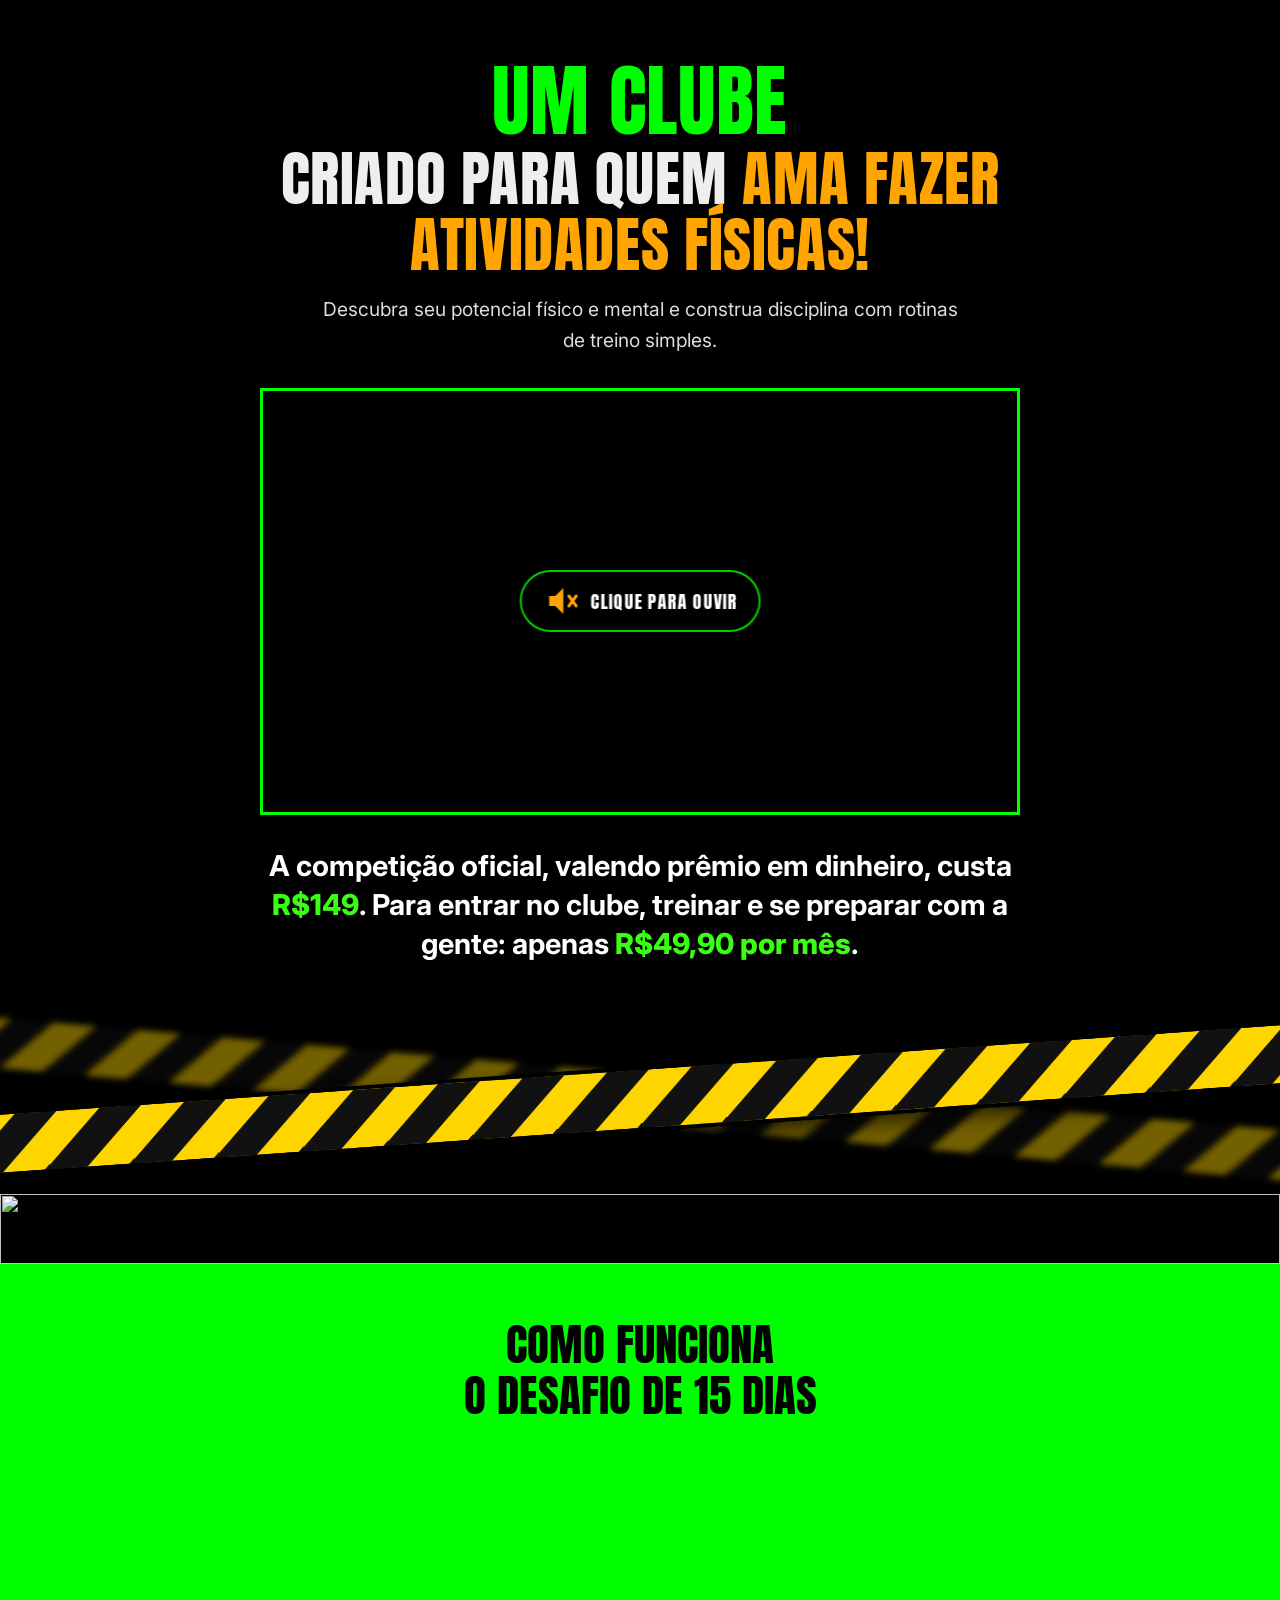
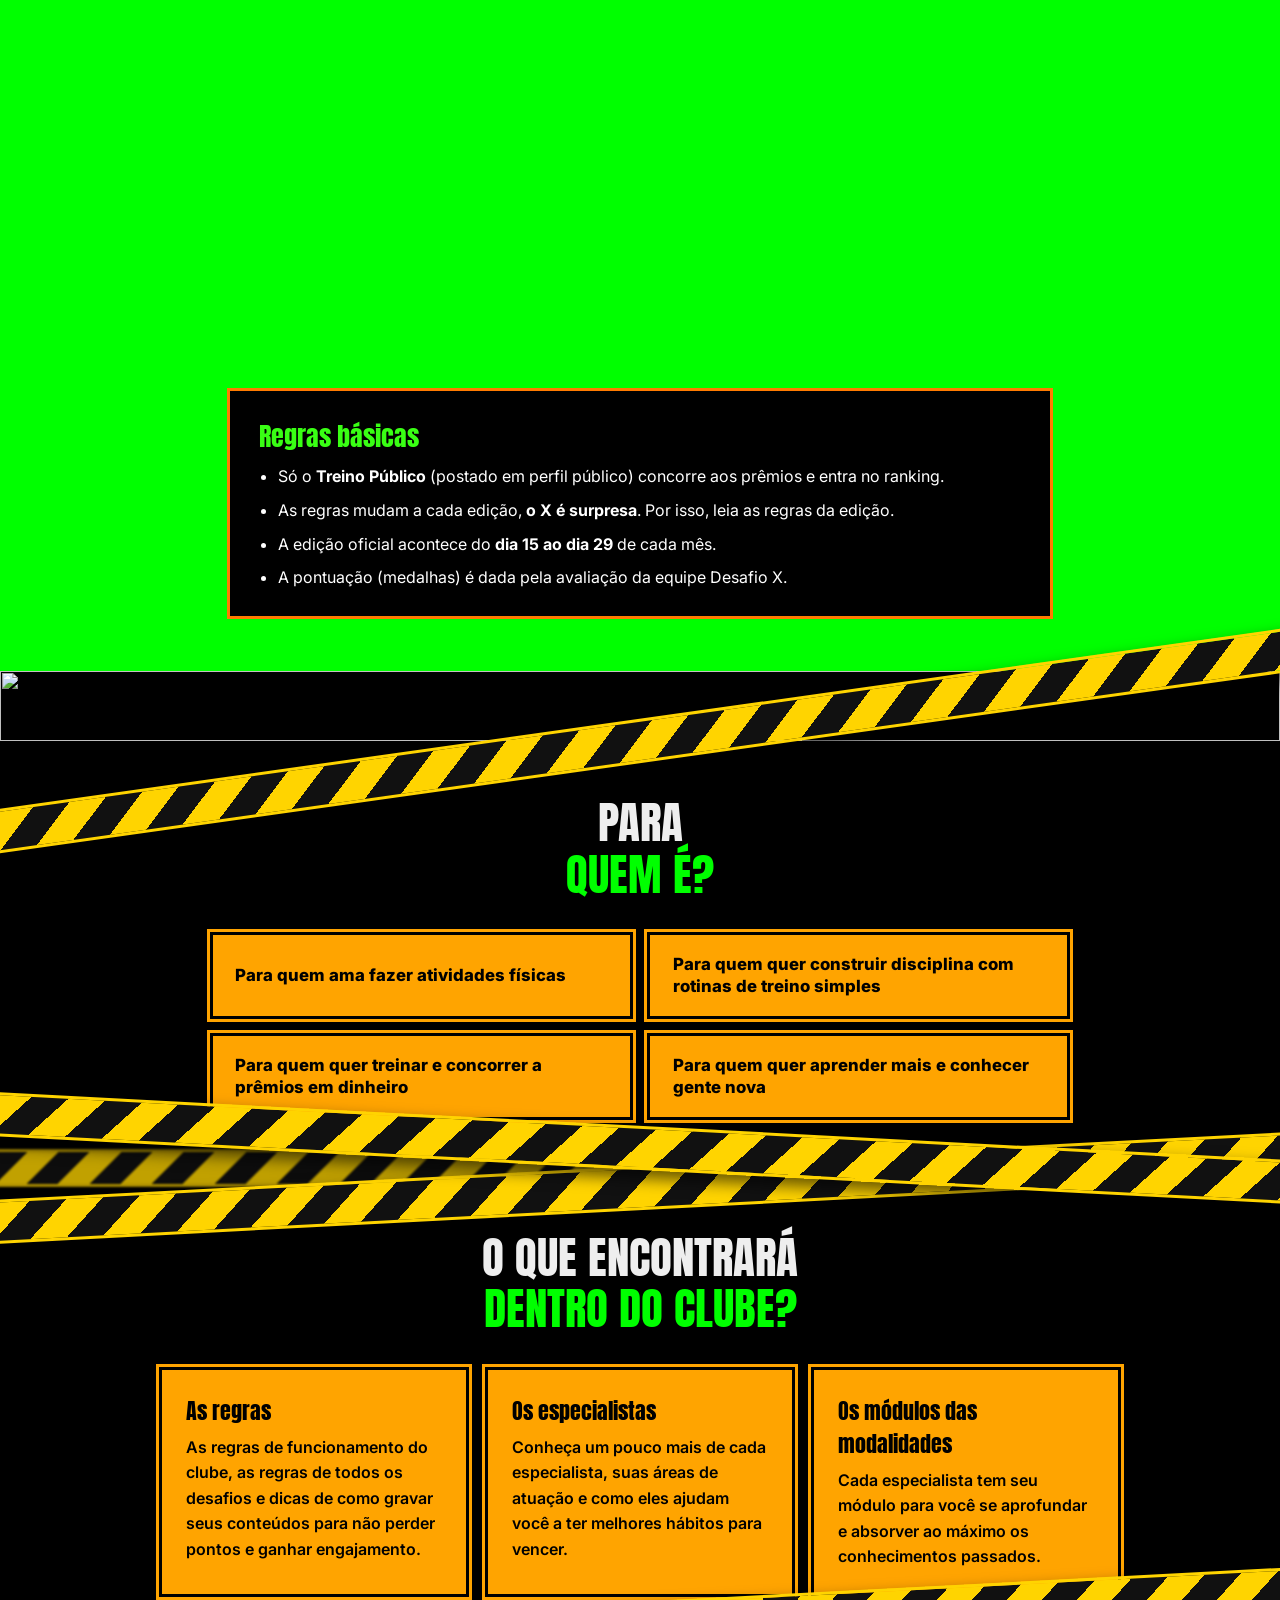
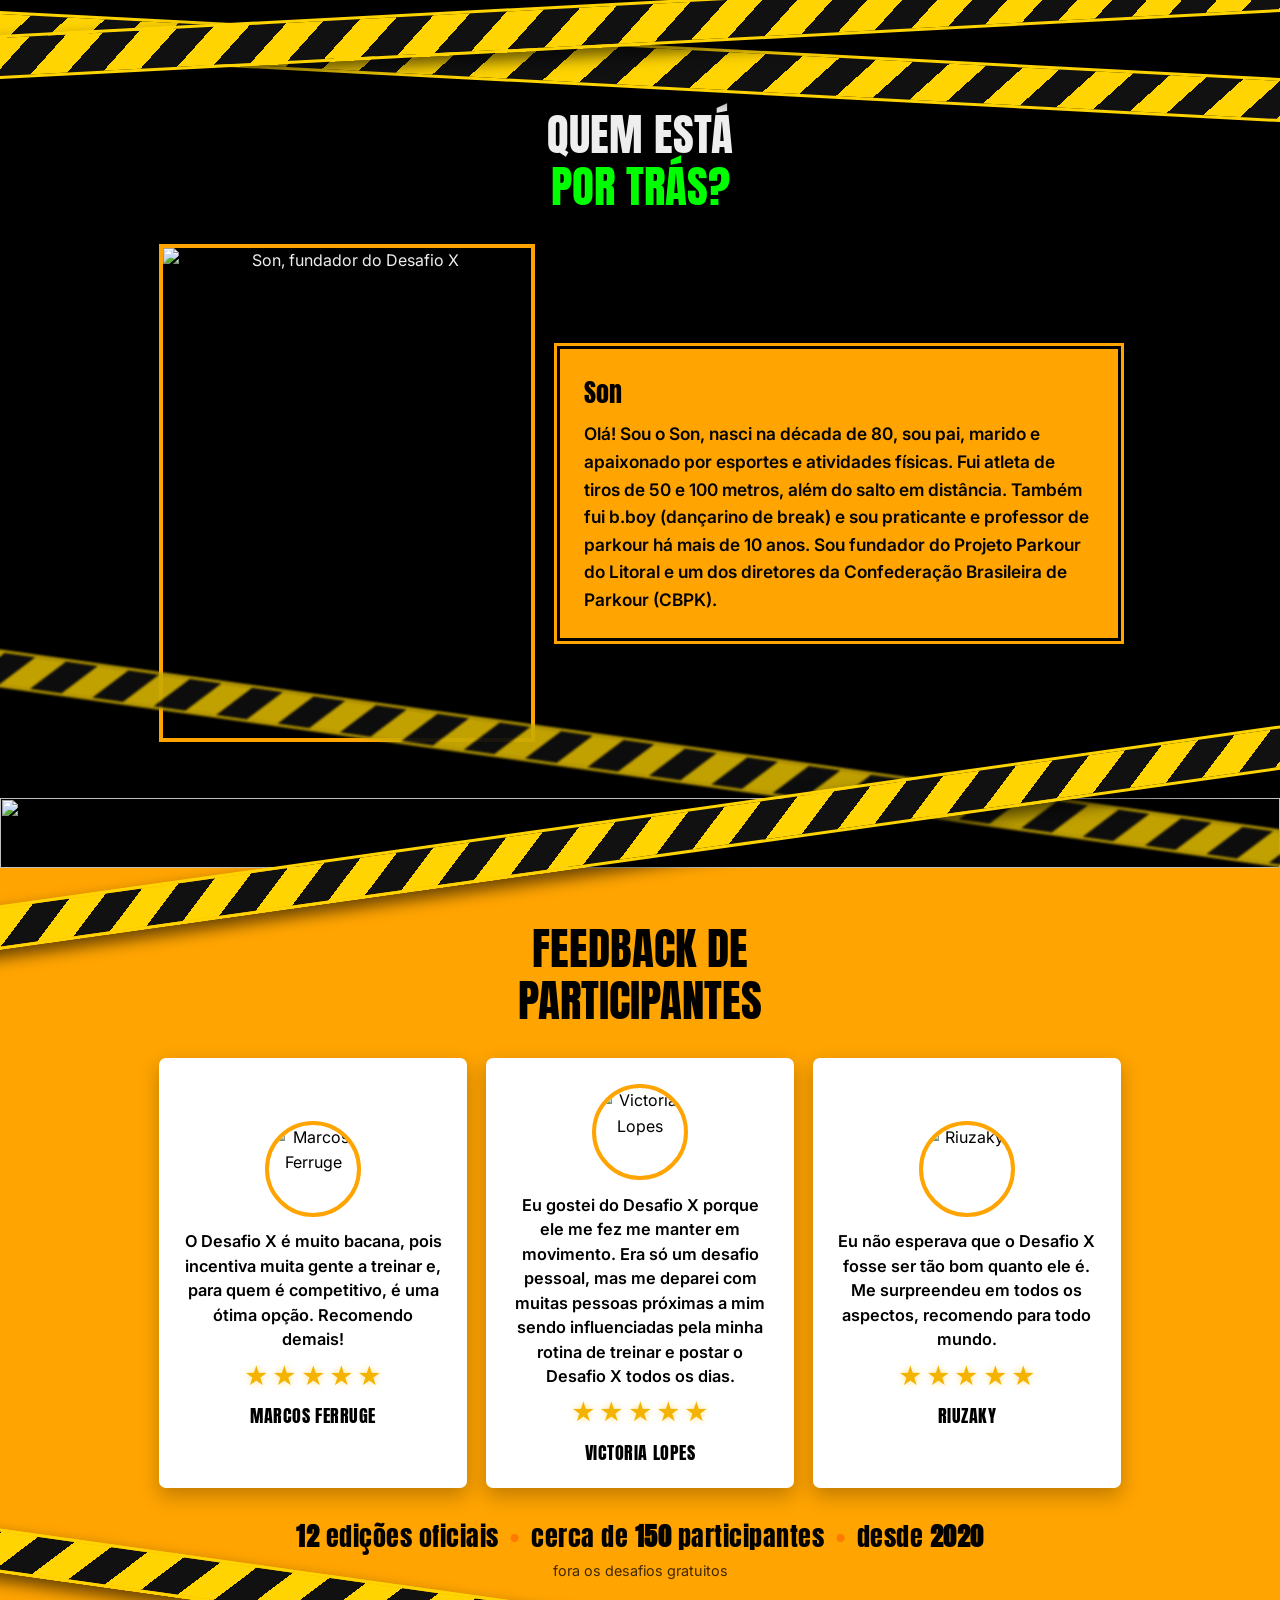
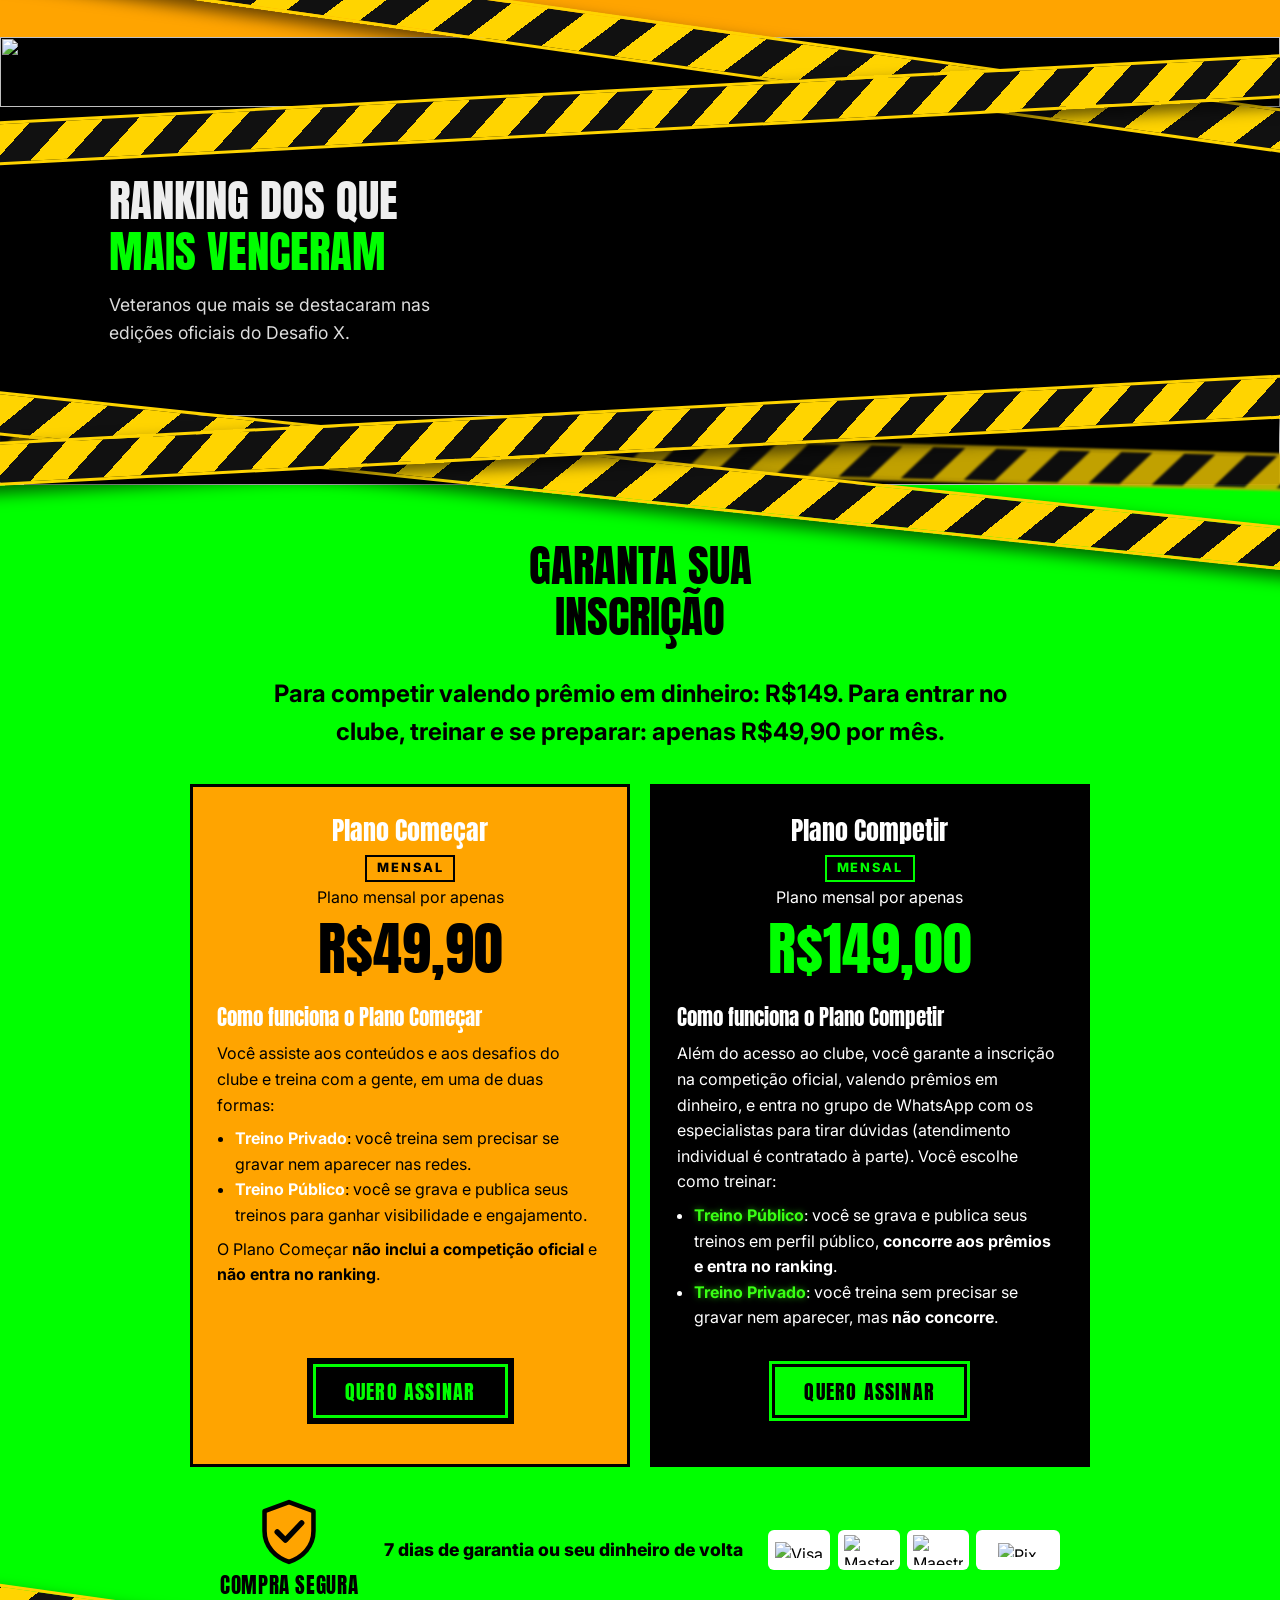
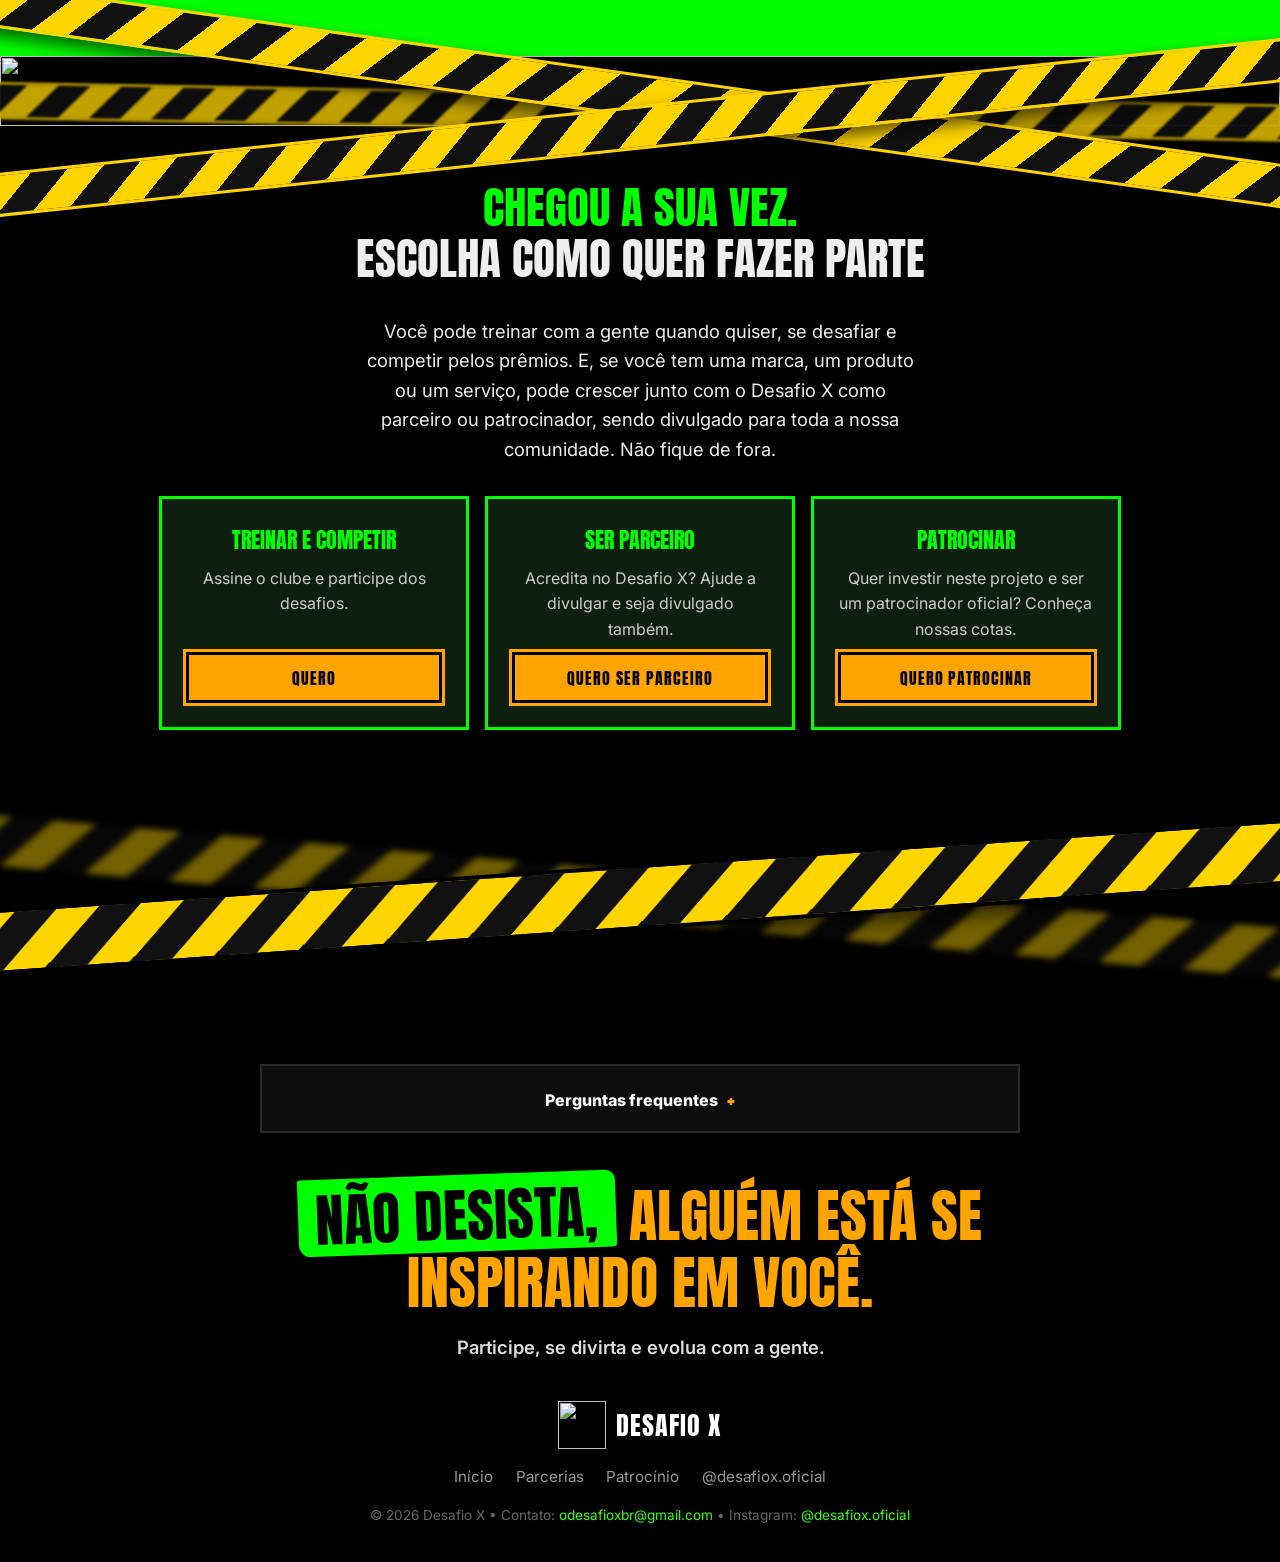
==== commit c5863f12: "Update Desafio X OG image and plan colors. Point og:image at /desafiox/assets/og-desafiox.png and ke" ====
--- a/desafiox/index.html
+++ b/desafiox/index.html
@@ -9,11 +9,12 @@
   <link rel="icon" href="favicon.ico" sizes="any">
   <link rel="apple-touch-icon" href="assets/apple-touch-icon.png">
 <meta name="description" content="Um clube criado para quem ama fazer atividades físicas. Plano Começar por R$49,90/mês ou Plano Competir por R$149,00/mês. 7 dias de garantia.">
-<meta property="og:title" content="Clube Desafio X"><meta property="og:image" content="assets/clube-desafio-x.webp">
+<meta property="og:title" content="Clube Desafio X"><meta property="og:image" content="https://parkourdolitoral.com.br/desafiox/assets/og-desafiox.png"><meta property="og:image:width" content="1200"><meta property="og:image:height" content="630"><meta name="twitter:card" content="summary_large_image"><meta name="twitter:image" content="https://parkourdolitoral.com.br/desafiox/assets/og-desafiox.png"><meta property="og:description" content="Um clube criado para quem ama fazer atividades físicas. Plano Começar por R$49,90/mês ou Plano Competir por R$149,00/mês. 7 dias de garantia.">
 <meta name="theme-color" content="#000000">
 <link rel="preconnect" href="https://fonts.googleapis.com"><link rel="preconnect" href="https://fonts.gstatic.com" crossorigin>
 <link href="https://fonts.googleapis.com/css2?family=Anton&family=Inter:wght@400;600;800&display=swap" rel="stylesheet">
 <link rel="stylesheet" href="css/style.css?v=102">
+<style>.plan:not(.hot) .pl,.plan:not(.hot) .pdesc h3,.plan:not(.hot) .formas li>b:first-child{color:#fff!important}.plan.hot .formas li>b:first-child{color:#39ff14;text-shadow:0 0 6px rgba(57,255,20,.6)}</style>
 </head>
 <body>
 
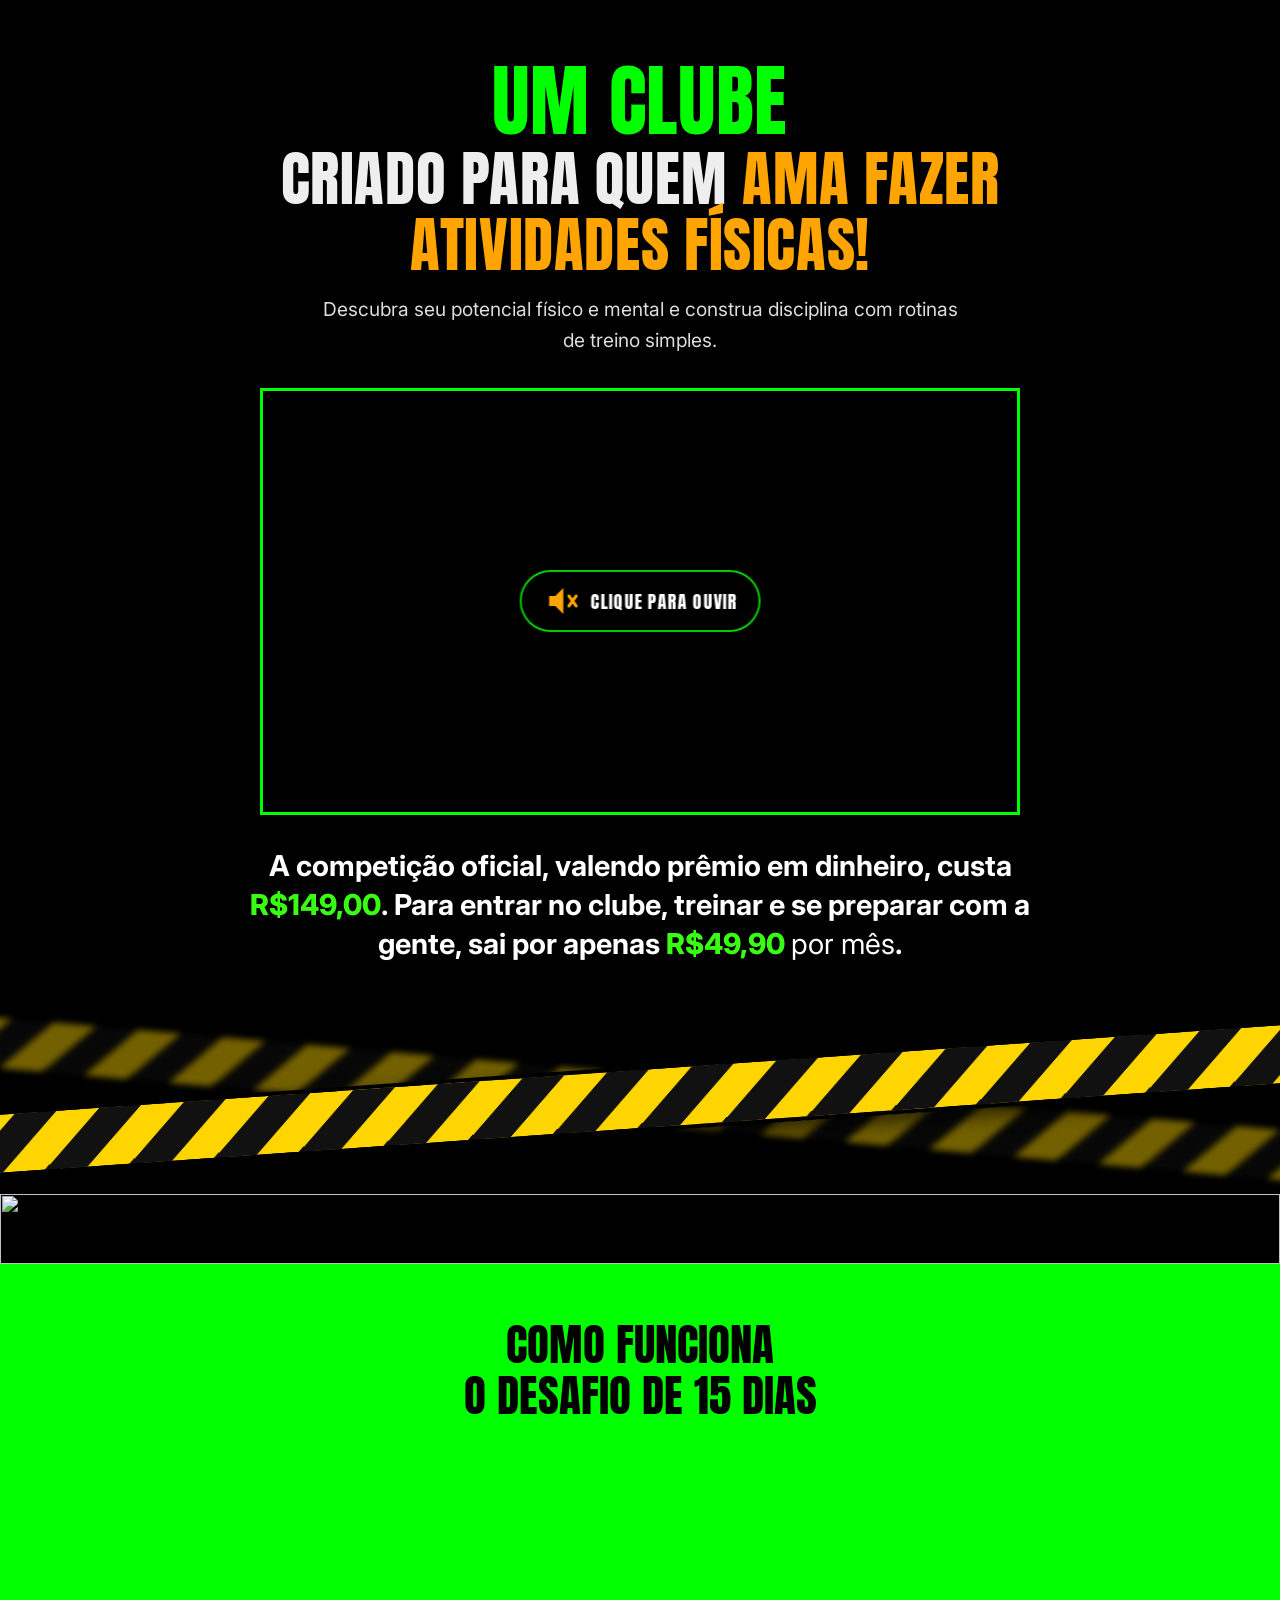
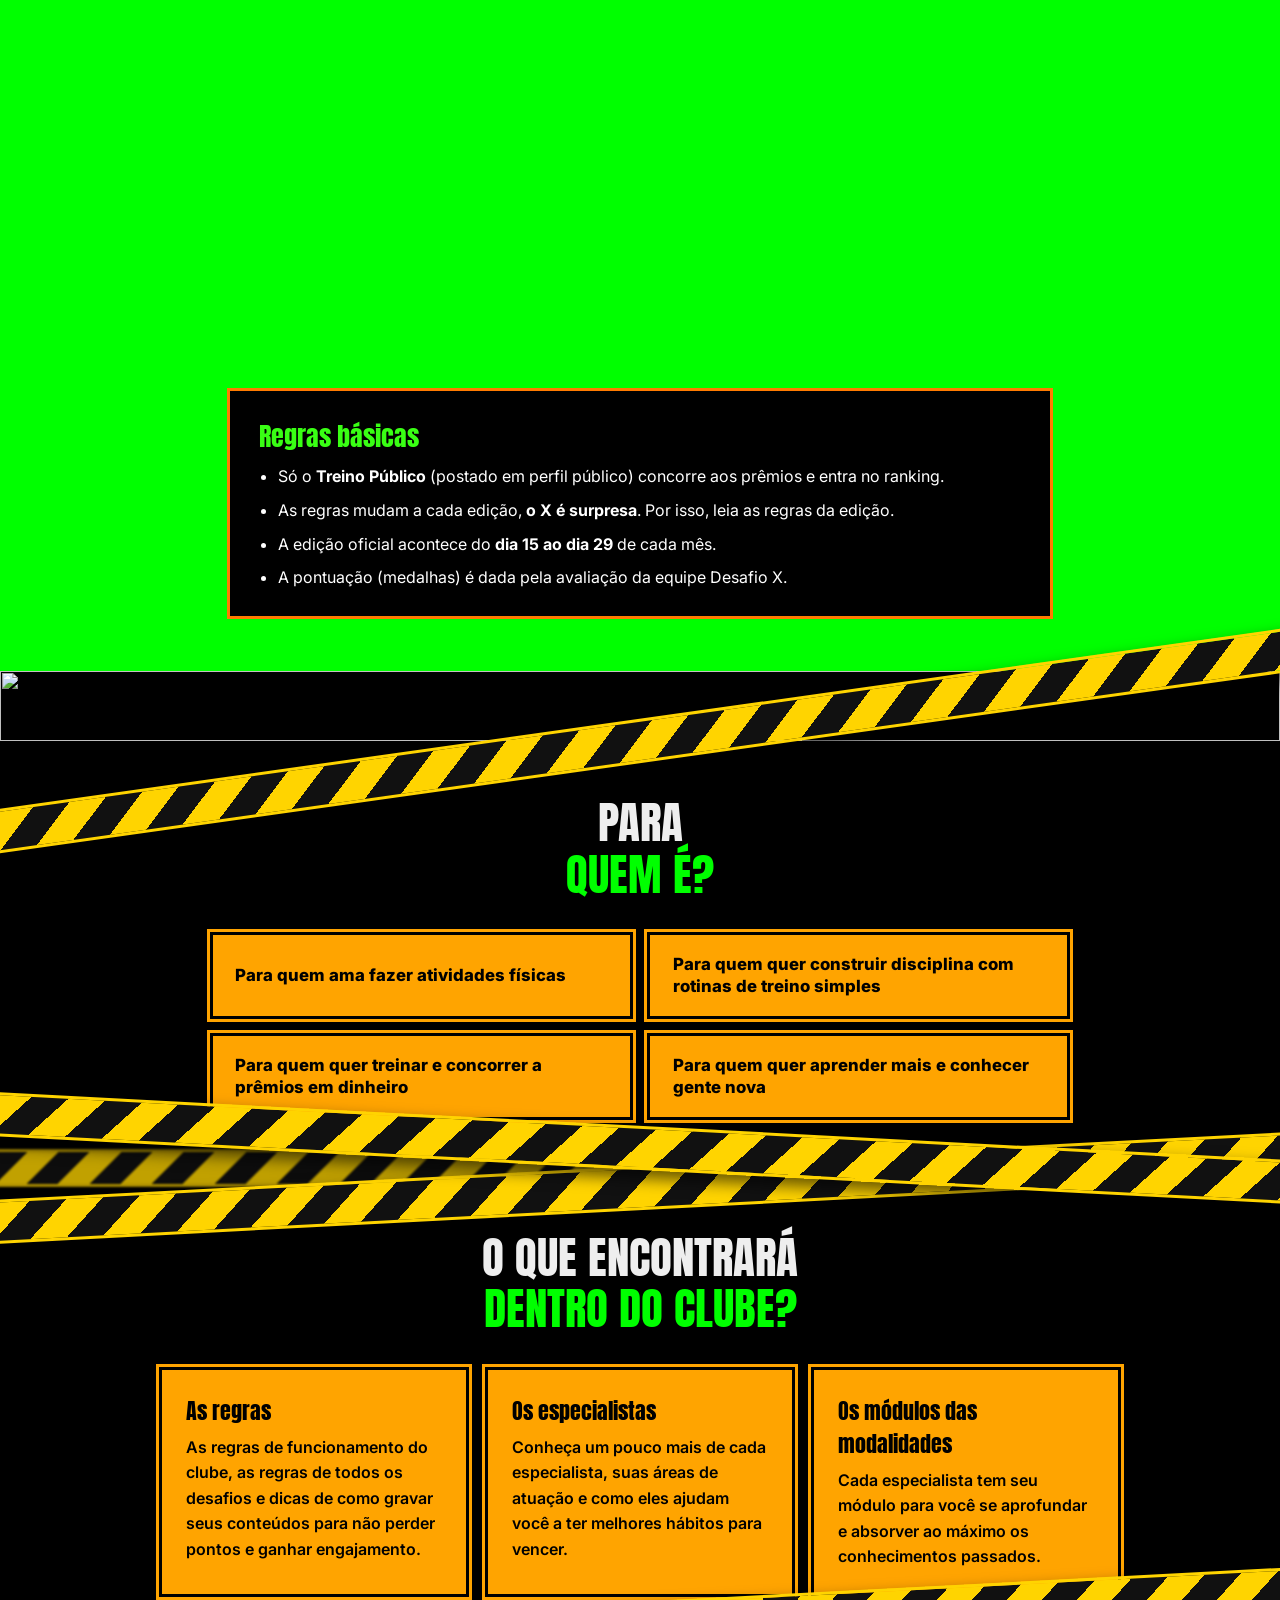
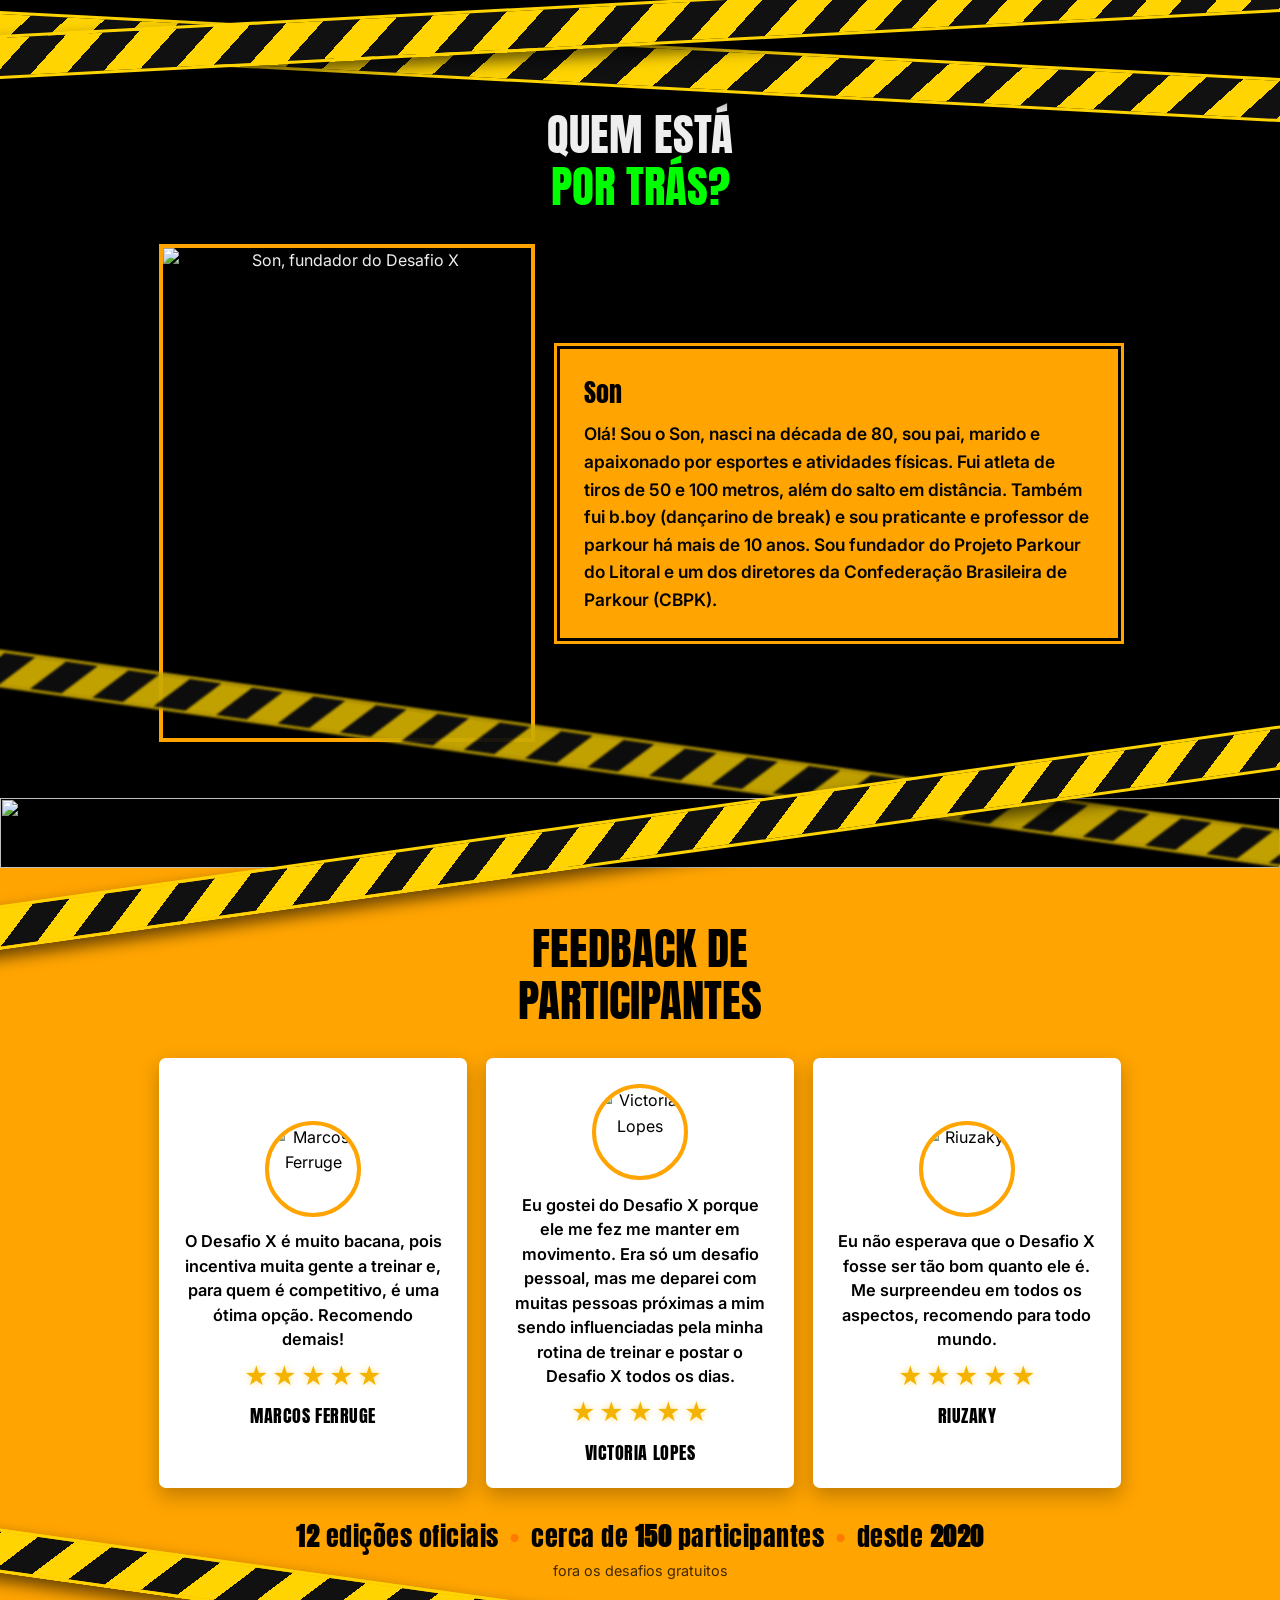
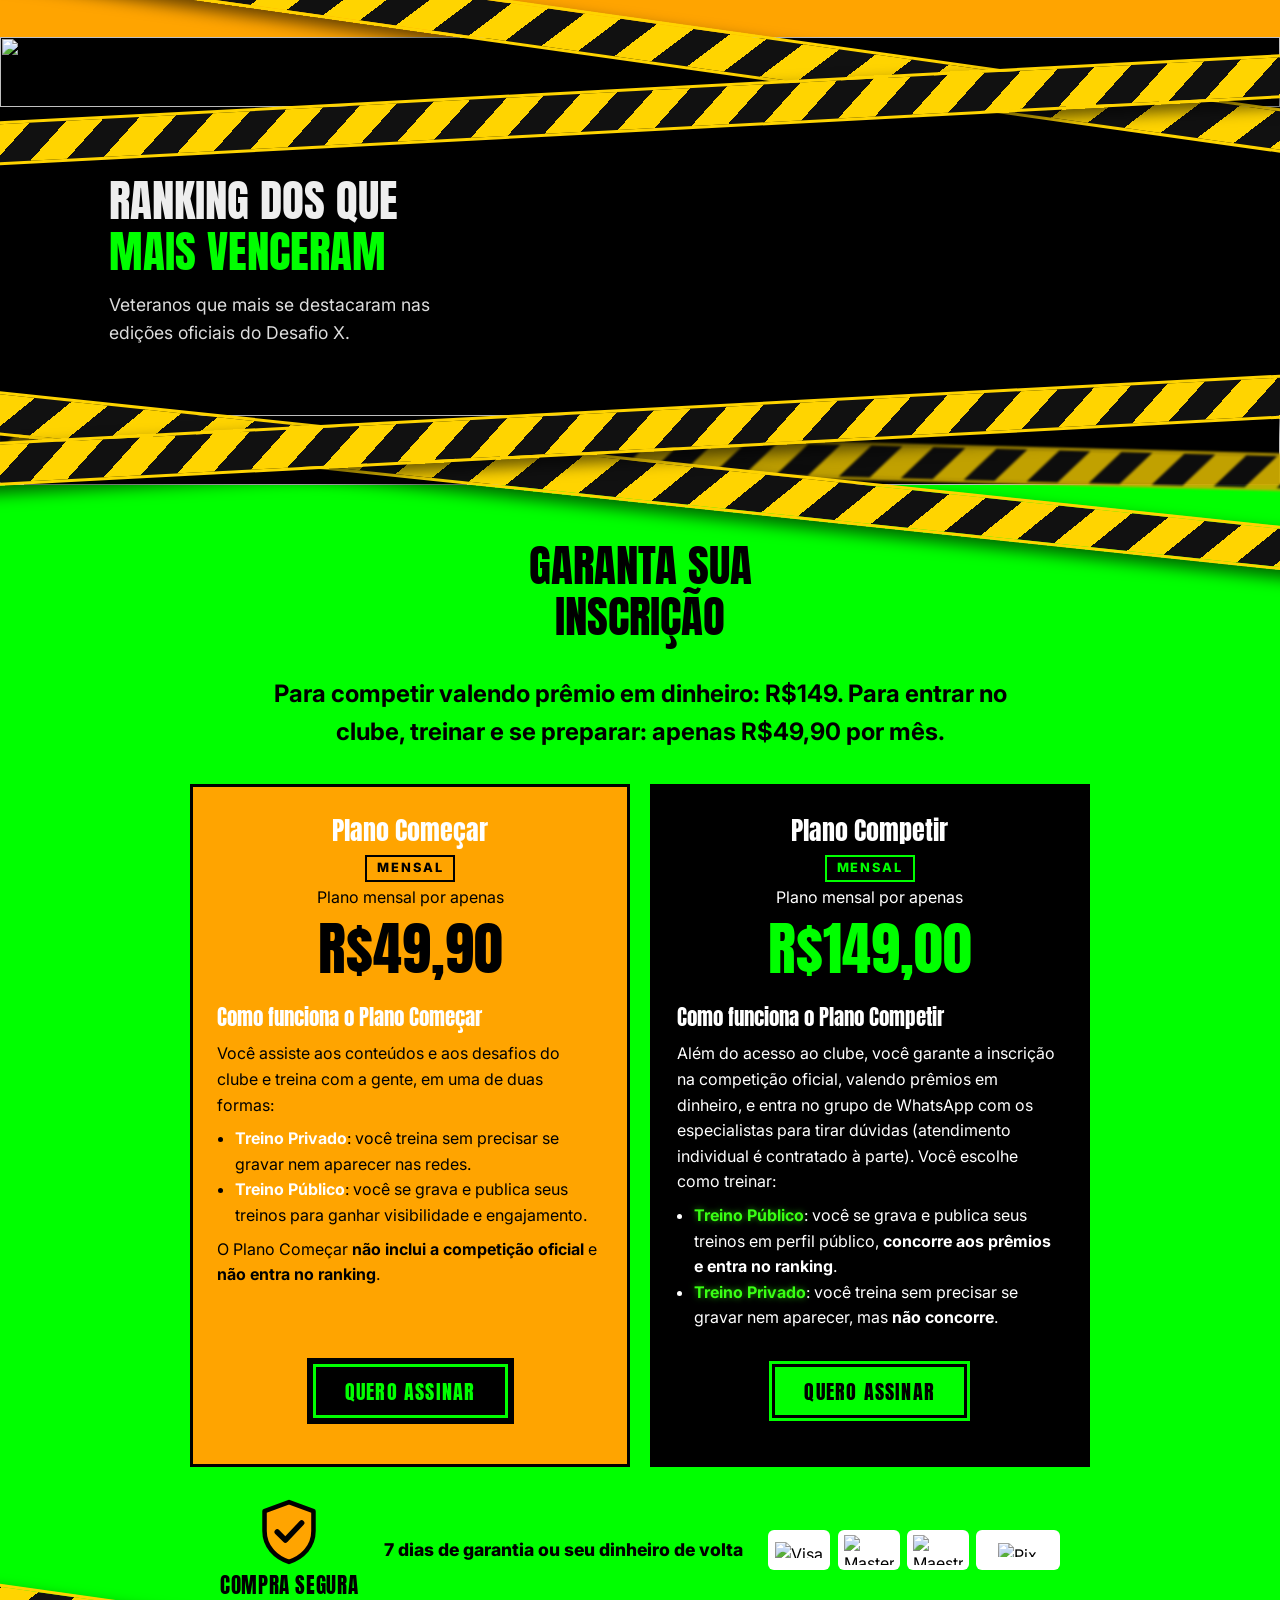
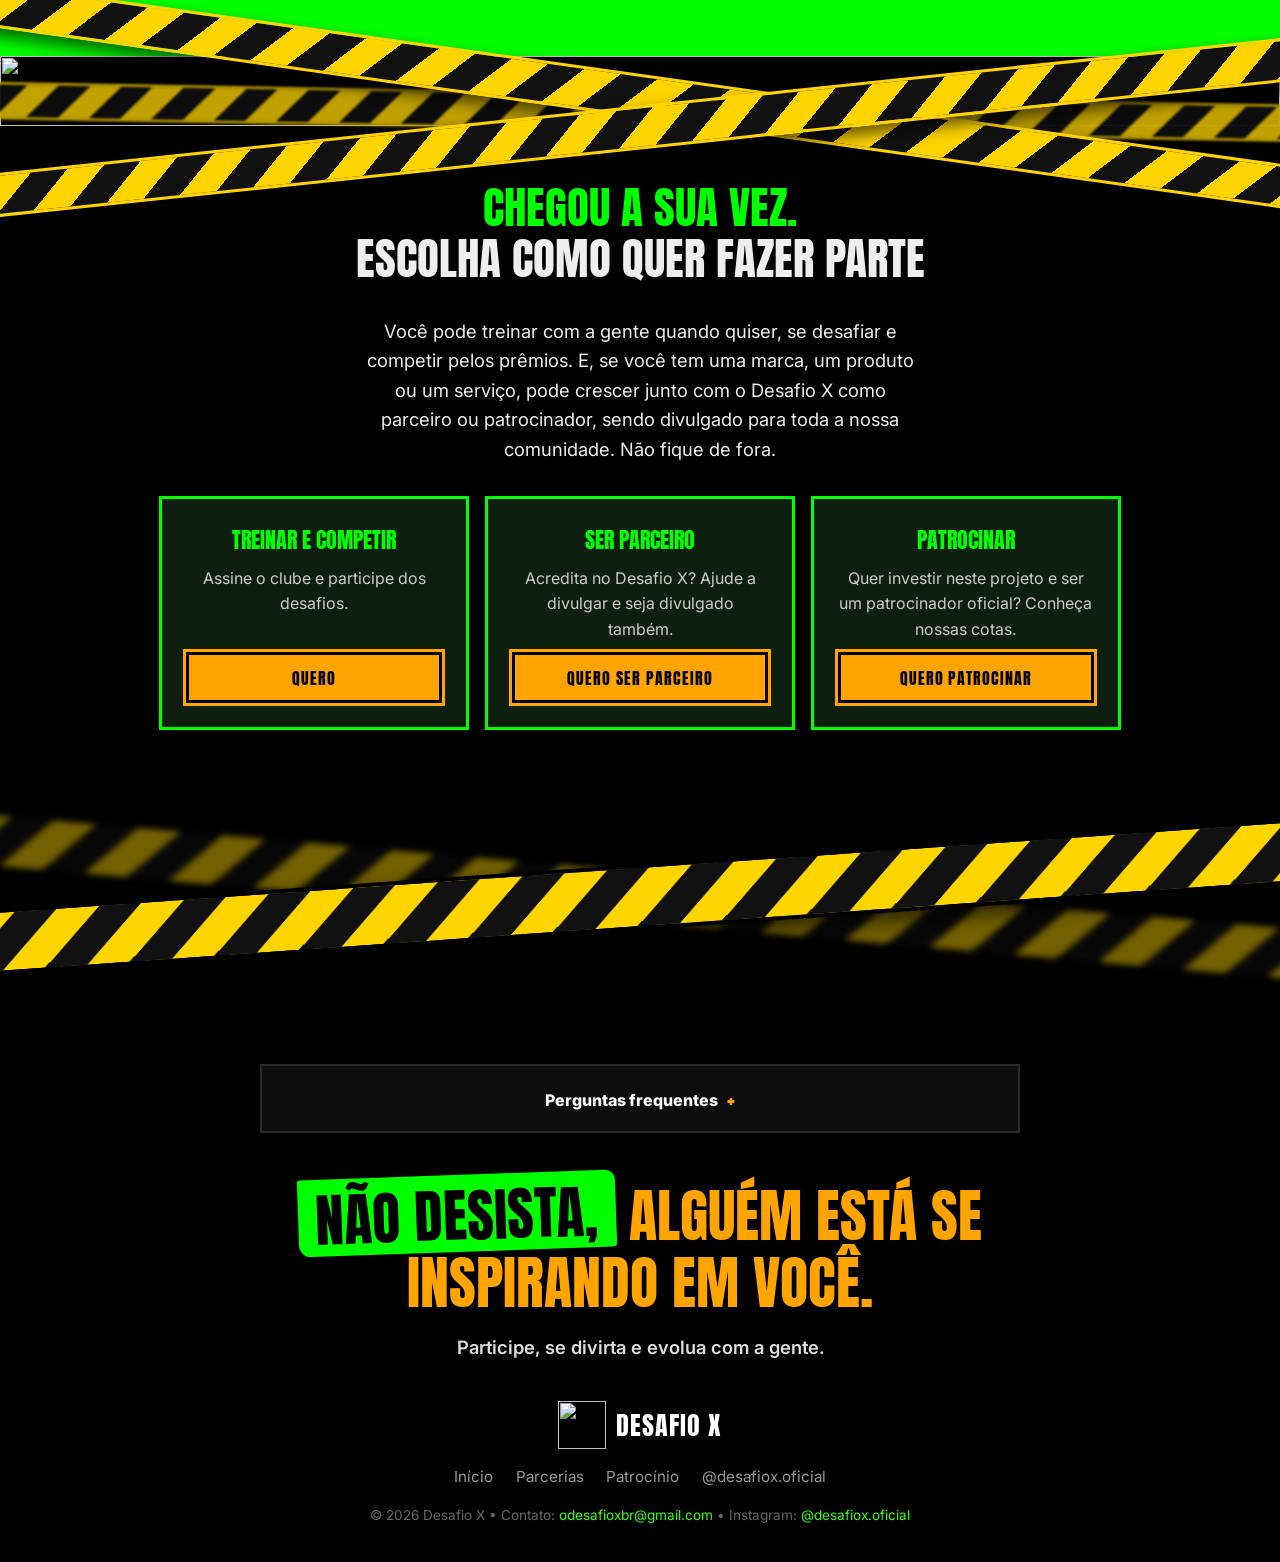
==== commit badda0cd: "Update the Desafio X hero price line. Keep the zip wording, including "sai por apenas", and leave PK" ====
--- a/desafiox/index.html
+++ b/desafiox/index.html
@@ -23,7 +23,7 @@
   <h1><span class="spray">Um Clube</span> criado para quem <em>ama fazer atividades físicas!</em></h1>
   <p class="lead">Descubra seu potencial físico e mental e construa disciplina com rotinas de treino simples.</p>
   <div class="video vplayer"><video muted autoplay loop playsinline preload="auto" disablepictureinpicture controlslist="nodownload noplaybackrate nofullscreen" poster="assets/video/poster.webp"><source src="assets/video/desafiox_vendas.mp4?v=13" type="video/mp4">Seu navegador não suporta vídeo.</video><button class="vplay" type="button" aria-label="Ativar o som e assistir do início"><span class="vsound"><svg viewBox="0 0 24 24" aria-hidden="true"><path d="M3 9v6h4l5 5V4L7 9H3z"/><path d="M16.5 8.5l5 7M21.5 8.5l-5 7" stroke-width="2.2" stroke-linecap="round" fill="none"/></svg><b>Clique para ouvir</b></span></button><div class="vbar" aria-hidden="true"><i></i></div></div>
-  <p class="hero-price">A competição oficial, valendo prêmio em dinheiro, custa <b>R$149</b>. Para entrar no clube, treinar e se preparar com a gente: apenas <b>R$49,90 por mês</b>.</p>
+  <p class="hero-price">A competição oficial, valendo prêmio em dinheiro, custa <b>R$149,00</b>. Para entrar no clube, treinar e se preparar com a gente, sai por apenas <b>R$49,90</b> <span style="color:#fff;font-weight:400">por mês</span>.</p>
 </section>
 
 <div class="ribbons" aria-hidden="true">
